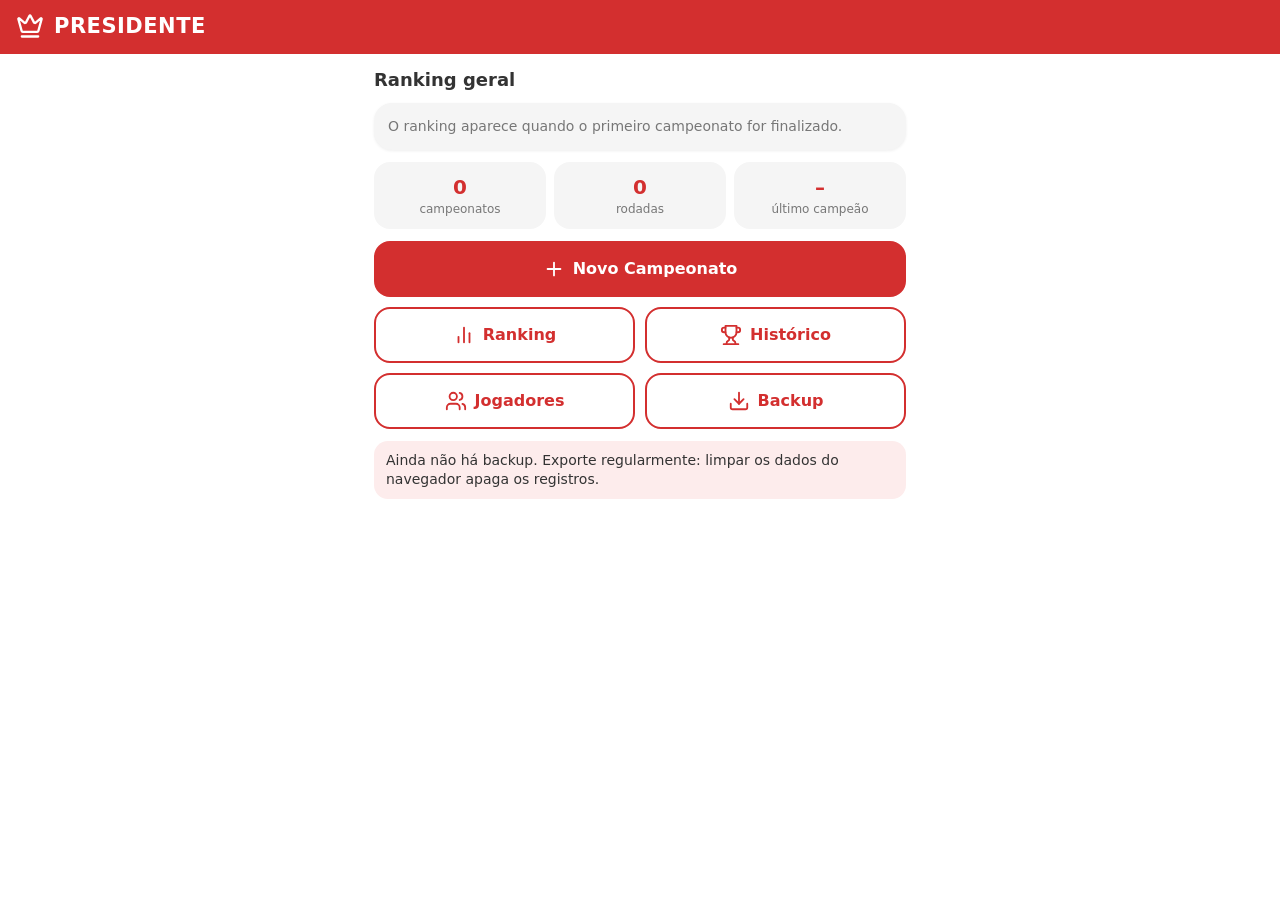
==== index.html @ b259ca31 "Rename index to index.html" ====
<!DOCTYPE html>
<html lang="pt-BR"><head><meta charset="utf-8">
<meta name="viewport" content="width=device-width,initial-scale=1,viewport-fit=cover">
<meta name="theme-color" content="#D32F2F"><meta name="color-scheme" content="light only"><title>Presidente</title>
<style>
:root{color-scheme:light only;--r:#D32F2F;--rd:#9B1C1C;--cd:#F5F5F5;--tx:#333;--mu:#777;--rl:#FDECEC}
*{box-sizing:border-box;margin:0;-webkit-tap-highlight-color:transparent}
body{font-family:Inter,system-ui,-apple-system,"Segoe UI",Roboto,sans-serif;color:var(--tx);background:#fff;font-size:16px;line-height:1.35}
.hdr{background:var(--r);color:#fff;padding:calc(12px + env(safe-area-inset-top)) 16px 14px;display:flex;align-items:center;gap:10px;position:sticky;top:0;z-index:5}
.hdr h1{font-size:21px;font-weight:800;letter-spacing:.5px;flex:1}.hdr .ic{color:#fff}
.hb{background:none;border:0;color:#fff;padding:4px;display:flex}
main{padding:14px;max-width:560px;margin:auto;padding-bottom:calc(30px + env(safe-area-inset-bottom))}
.ic{color:var(--r);flex:none}
h2{font-size:18px;font-weight:700;margin:18px 0 10px}
.card{background:var(--cd);border-radius:18px;padding:14px;margin-bottom:12px;box-shadow:0 1px 3px #0001}
.btn{display:flex;align-items:center;justify-content:center;gap:8px;width:100%;min-height:56px;padding:12px 16px;border-radius:16px;border:2px solid var(--r);background:#fff;color:var(--r);font:700 16px Inter,system-ui,sans-serif;margin-bottom:10px;transition:.15s}
.btn.p{background:var(--r);color:#fff}.btn.p .ic{color:#fff}.btn:active{background:var(--rd);border-color:var(--rd);color:#fff}.btn:active .ic{color:#fff}
.btn.s{width:auto;min-height:40px;padding:6px 12px;font-size:14px;margin:0;border-radius:12px}.btn:disabled{opacity:.4}
.g2{display:grid;grid-template-columns:1fr 1fr;gap:10px}.g2 .btn{margin:0}
.stats{display:grid;grid-template-columns:1fr 1fr 1fr;gap:8px;margin-bottom:12px}.stats div{background:var(--cd);border-radius:16px;padding:12px 6px;text-align:center;font-size:12px;color:var(--mu)}.stats b{display:block;font-size:20px;color:var(--r);word-break:break-word}
input[type=text]{width:100%;padding:14px;border-radius:14px;border:2px solid #e3e3e3;font:16px Inter,system-ui,sans-serif;margin-bottom:10px}input:focus{outline:0;border-color:var(--r)}
select{width:100%;padding:13px;border-radius:14px;border:2px solid #e3e3e3;font:16px Inter,system-ui,sans-serif;margin-bottom:10px;background:#fff}
.row{display:flex;align-items:center;gap:10px;background:#fff;border:1px solid #eee;border-radius:14px;padding:10px 12px;margin-bottom:8px;box-shadow:0 1px 2px #0001;min-height:54px}
.row.t{cursor:pointer}.row.sel{border-color:var(--r);background:var(--rl)}.row.low{background:var(--rl)}
.row .nm{flex:1;min-width:0;font-weight:600}.row small{display:block;color:var(--mu);font-weight:400;font-size:13px}
.pos{min-width:34px;height:34px;border-radius:10px;display:flex;align-items:center;justify-content:center;font-weight:800;font-size:14px;background:var(--cd)}
.p1{background:#E8B531;color:#fff}.p2{background:#A5A5A5;color:#fff}.p3{background:#C8793A;color:#fff}
.pts{background:var(--rl);color:var(--r);font-weight:700;border-radius:10px;padding:5px 10px;font-size:14px;white-space:nowrap}
.rl{color:var(--r);font-size:13px;font-weight:500}
.pl{display:flex;align-items:center;justify-content:center;gap:10px;width:100%;min-height:62px;border-radius:18px;border:2px solid #f2c4c4;background:var(--rl);color:var(--tx);font:700 19px Inter,system-ui,sans-serif;margin-bottom:10px;position:relative;transition:opacity .2s,transform .2s;max-height:90px}
.pl:active{background:var(--r);color:#fff}.pl.gone{opacity:0;transform:scale(.94)}
.pl i{position:absolute;left:14px;font-style:normal;font-size:13px;font-weight:700;color:var(--r);background:#fff;border-radius:8px;padding:2px 8px}
.in{animation:in .3s ease}@keyframes in{from{opacity:0;transform:translateY(-10px)}to{opacity:1;transform:none}}
.camp{display:flex;align-items:center;gap:12px;background:#fff;border-radius:18px;padding:14px;margin-bottom:14px;box-shadow:0 2px 8px #0002}
.camp small{color:var(--mu);display:block}.camp b{font-size:26px;color:var(--r);font-weight:800;line-height:1.1}.camp div:last-child{margin-left:auto;text-align:right;font-weight:700}
.ov{position:fixed;inset:0;background:#0006;z-index:20;display:flex;align-items:flex-end}.sh{background:#fff;border-radius:22px 22px 0 0;padding:18px 16px calc(18px + env(safe-area-inset-bottom));width:100%;max-width:560px;margin:auto;max-height:85vh;overflow:auto}
.sh h3{margin-bottom:12px}
.ck{width:26px;height:26px;border-radius:8px;border:2px solid #ccc;display:flex;align-items:center;justify-content:center;flex:none}.sel .ck{background:var(--r);border-color:var(--r)}.ck .ic{color:#fff}
.pod{display:grid;gap:8px;margin-bottom:12px}.pod .card{display:flex;align-items:center;gap:12px;margin:0}.pod .c1{background:var(--r);color:#fff}.pod .c1 .ic{color:#fff}
.chips span{display:inline-flex;align-items:center;gap:3px;font-size:12px;color:var(--mu);margin-right:8px}.chips .ic{width:14px;height:14px}
.toast{position:fixed;bottom:24px;left:50%;transform:translateX(-50%);background:#333;color:#fff;padding:12px 18px;border-radius:14px;z-index:30;max-width:90%;text-align:center}
.warn{background:var(--rl);border-radius:14px;padding:10px 12px;font-size:14px;margin-bottom:12px}.mu{color:var(--mu);font-size:14px}.man li,.man p{margin-bottom:8px}.man ol{padding-left:20px}
.pls{display:grid;grid-template-columns:repeat(4,1fr);gap:8px;margin-bottom:12px}
.pl{flex-direction:column;gap:4px;min-height:0;max-height:none;width:auto;padding:12px 2px 8px;font-size:12.5px;font-weight:700;margin:0;border-radius:14px}
.pl span{max-width:100%;overflow:hidden;text-overflow:ellipsis;white-space:nowrap}
.pl i{top:4px;left:4px;font-size:11px;padding:1px 6px}
.av{border-radius:50%;flex:none}
.rc{padding:6px 10px;min-height:44px;gap:8px;margin-bottom:6px}.rc .nm{font-size:15px;white-space:nowrap;overflow:hidden;text-overflow:ellipsis}
.rc .chips{display:flex;flex:none}.rc .chips span{font-size:11px;margin-right:4px;gap:1px}.rc .chips .ic{width:12px;height:12px}
.rc .pts{padding:3px 8px;font-size:13px}
@media(prefers-reduced-motion:reduce){*{animation:none!important;transition:none!important}}
</style></head><body><div id=app></div><input type=file id=fi accept=".json,application/json" hidden>
<script>
const KEY='presidente_v2',LB='presidente_lb';
let db=load(),S={view:'home'};
function load(){try{const d=JSON.parse(localStorage.getItem(KEY));if(d&&d.players&&d.champs)return d}catch(e){}return{players:[],champs:[]}}
function save(){try{localStorage.setItem(KEY,JSON.stringify(db))}catch(e){alert('Não foi possível salvar. Exporte um backup agora.')}}
const $=s=>document.querySelector(s),uid=()=>Math.random().toString(36).slice(2,9)+Date.now().toString(36).slice(-4);
const esc=s=>String(s??'').replace(/[&<>"]/g,c=>({'&':'&amp;','<':'&lt;','>':'&gt;','"':'&quot;'}[c]));
const P=id=>db.players.find(p=>p.id===id),C=id=>db.champs.find(c=>c.id===id),active=()=>db.champs.find(c=>c.status==='andamento');
const nm=id=>P(id)?P(id).name:'?',fd=i=>new Date(i).toLocaleDateString('pt-BR');
const I={crown:'<path d="M11.562 3.266a.5.5 0 0 1 .876 0L15.39 8.87a1 1 0 0 0 1.516.294L21.183 5.5a.5.5 0 0 1 .798.519l-2.834 10.246a1 1 0 0 1-.956.734H5.81a1 1 0 0 1-.957-.734L2.02 6.02a.5.5 0 0 1 .798-.519l4.276 3.664a1 1 0 0 0 1.516-.294z"/><path d="M5 21h14"/>',
medal:'<path d="M7.21 15 2.66 7.14a2 2 0 0 1 .13-2.2L4.4 2.8A2 2 0 0 1 6 2h12a2 2 0 0 1 1.6.8l1.6 2.14a2 2 0 0 1 .14 2.2L16.79 15"/><path d="M11 12 5.12 2.2"/><path d="m13 12 5.88-9.8"/><path d="M8 7h8"/><circle cx="12" cy="17" r="5"/>',
chair:'<path d="M19 9V6a2 2 0 0 0-2-2H7a2 2 0 0 0-2 2v3"/><path d="M3 16a2 2 0 0 0 2 2h14a2 2 0 0 0 2-2v-5a2 2 0 0 0-4 0v1.5a.5.5 0 0 1-.5.5h-9a.5.5 0 0 1-.5-.5V11a2 2 0 0 0-4 0z"/><path d="M5 18v2"/><path d="M19 18v2"/>',
down:'<path d="m7 6 5 5 5-5"/><path d="m7 13 5 5 5-5"/>',trash:'<path d="M3 6h18"/><path d="M19 6v14a2 2 0 0 1-2 2H7a2 2 0 0 1-2-2V6"/><path d="M8 6V4a2 2 0 0 1 2-2h4a2 2 0 0 1 2 2v2"/>',
undo:'<path d="M3 7v6h6"/><path d="M21 17a9 9 0 0 0-9-9 9 9 0 0 0-6 2.3L3 13"/>',
trophy:'<path d="M6 9H4.5a2.5 2.5 0 0 1 0-5H6"/><path d="M18 9h1.5a2.5 2.5 0 0 0 0-5H18"/><path d="M4 22h16"/><path d="M10 14.66V17c0 .55-.47.98-.97 1.21C7.85 18.75 7 20.24 7 22"/><path d="M14 14.66V17c0 .55.47.98.97 1.21C16.15 18.75 17 20.24 17 22"/><path d="M18 2H6v7a6 6 0 0 0 12 0V2Z"/>',
play:'<polygon points="6 3 20 12 6 21 6 3"/>',flag:'<path d="M4 15s1-1 4-1 5 2 8 2 4-1 4-1V3s-1 1-4 1-5-2-8-2-4 1-4 1z"/><path d="M4 22v-7"/>',
plus:'<path d="M5 12h14"/><path d="M12 5v14"/>',check:'<path d="M20 6 9 17l-5-5"/>',back:'<path d="m15 18-6-6 6-6"/>',users:'<path d="M16 21v-2a4 4 0 0 0-4-4H6a4 4 0 0 0-4 4v2"/><circle cx="9" cy="7" r="4"/><path d="M22 21v-2a4 4 0 0 0-3-3.87"/><path d="M16 3.13a4 4 0 0 1 0 7.75"/>',
list:'<path d="M3 12h.01M3 18h.01M3 6h.01M8 12h13M8 18h13M8 6h13"/>',chart:'<path d="M18 20V10"/><path d="M12 20V4"/><path d="M6 20v-6"/>',home:'<path d="M15 21v-8a1 1 0 0 0-1-1h-4a1 1 0 0 0-1 1v8"/><path d="M3 10a2 2 0 0 1 .71-1.53l7-6a2 2 0 0 1 2.58 0l7 6A2 2 0 0 1 21 10v9a2 2 0 0 1-2 2H5a2 2 0 0 1-2-2z"/>',
dl:'<path d="M12 15V3"/><path d="M21 15v4a2 2 0 0 1-2 2H5a2 2 0 0 1-2-2v-4"/><path d="m7 10 5 5 5-5"/>',share:'<circle cx="18" cy="5" r="3"/><circle cx="6" cy="12" r="3"/><circle cx="18" cy="19" r="3"/><path d="m8.6 13.5 6.8 4"/><path d="m15.4 6.5-6.8 4"/>',
swap:'<path d="m16 3 4 4-4 4"/><path d="M20 7H4"/><path d="m8 21-4-4 4-4"/><path d="M4 17h16"/>',edit:'<path d="M12 20h9"/><path d="M16.376 3.622a1 1 0 0 1 3.002 3.002L7.368 18.635a2 2 0 0 1-.855.506l-2.872.838a.5.5 0 0 1-.62-.62l.838-2.872a2 2 0 0 1 .506-.854z"/>',
x:'<path d="M18 6 6 18"/><path d="m6 6 12 12"/>'};
const ic=(n,s=22)=>`<svg class=ic width=${s} height=${s} viewBox="0 0 24 24" fill=none stroke=currentColor stroke-width=2 stroke-linecap=round stroke-linejoin=round>${I[n]||''}</svg>`;
const SK=['#F1C9A5','#E0A97C','#C68642','#8D5524','#FFDFC4'],HR=['#2b1b12','#5a3825','#b5651d','#111','#d4a24c','#7a1f1f'];
function avt(id,z=36){let h=0;for(const ch of id)h=(h*31+ch.charCodeAt(0))>>>0;const sk=SK[h%5],hr=HR[(h>>3)%6],st=(h>>6)%3;
 return`<svg class=av width=${z} height=${z} viewBox="0 0 40 40"><circle cx=20 cy=20 r=20 fill="#F8D7D7"/><path d="M6 40c0-9 6-13 14-13s14 4 14 13z" fill="#D32F2F"/><circle cx=20 cy=17 r=8 fill="${sk}"/>${st==0?`<path d="M12 16a8 8 0 0 1 16 0c-3-3-10-4-16 0z" fill="${hr}"/>`:st==1?`<path d="M11.5 18a8.5 8.5 0 0 1 17 0v8h-3v-8h-11v8h-3z" fill="${hr}"/>`:`<path d="M12 15a8 8 0 0 1 16 0c-2-5-14-5-16 0z" fill="${hr}"/>`}</svg>`}
const NAMES=['Sushi','Temaki','Yakisoba','Wasabi','Sashimi','Tempurá','Gyoza','Udon','Ramen','Missô','Takoyaki','Onigiri','Katsu','Hot Roll','Edamame','Mochi','Dorayaki','Teriyaki','Shoyu','Nigiri','Uramaki','Okonomiyaki'];
function sortName(){const used=db.champs.map(c=>c.name),f=NAMES.filter(n=>!used.includes('Campeonato '+n));if(f.length)return'Campeonato '+f[Math.random()*f.length|0];return'Campeonato '+NAMES[Math.random()*NAMES.length|0]+' '+(db.champs.length+1)}
function role(p,n){return p==1?['pres','Presidente','crown']:p==n?['lixao','Lixão','trash']:(p==n-1&&n>=4)?['lixinho','Lixinho','down']:p==2?['vice','Vice-presidente','medal']:p==3?['sup','Suplente','chair']:['mid',p+'ª posição','']}
const pts=(p,n)=>n-p+1,pc=p=>p<4?' p'+p:'';
function stand(c){const m={},g=id=>m[id]||(m[id]={id,pts:0,r:0,pres:0,vice:0,lixinho:0,lixao:0});
 c.rounds.forEach(r=>{const n=r.order.length;r.order.forEach((id,i)=>{const s=g(id),k=role(i+1,n)[0];s.pts+=pts(i+1,n);s.r++;if(s[k]!==undefined)s[k]++})});
 return Object.values(m).sort((a,b)=>b.pts-a.pts||b.pres-a.pres||a.lixao-b.lixao||nm(a.id).localeCompare(nm(b.id)))}
const fin=()=>db.champs.filter(c=>c.status==='finalizado');
function gRank(y){const m={};fin().filter(c=>y=='all'||new Date(c.date).getFullYear()==y).forEach(c=>stand(c).forEach(s=>{const o=m[s.id]||(m[s.id]={id:s.id,pts:0,n:0,r:0});o.pts+=s.pts;o.n++;o.r+=s.r}));return Object.values(m).sort((a,b)=>b.pts-a.pts||b.n-a.n)}
function toast(t){const e=document.createElement('div');e.className='toast';e.textContent=t;document.body.appendChild(e);setTimeout(()=>e.remove(),2600)}
function go(v,x){S=Object.assign({view:v},x||{});render();scrollTo(0,0)}
const chips=s=>`<div class=chips>${[['pres','crown'],['vice','medal'],['lixinho','down'],['lixao','trash']].map(([k,i])=>`<span>${ic(i,14)}${s[k]}×</span>`).join('')}</div>`;
function lrow(s,i,extra){return`<div class="row ${i==0?'sel':''}"><span class="pos${pc(i+1)}">${i+1}º</span><div class=nm>${esc(nm(s.id))}<small>${extra}</small></div><span class=pts>${s.pts} pts</span></div>`}
function inp(ph){return`<input type=text id=np placeholder="${ph}" maxlength=30 autocomplete=off><button class="btn p" data-a=addp>${ic('plus')} Adicionar jogador</button>`}

function render(){
 const v=S.view;let t='PRESIDENTE',h='',m='';
 if(v=='home'){const a=active(),L=gRank('all'),lc=fin().sort((a,b)=>(b.finishedAt||'').localeCompare(a.finishedAt||''))[0],tr=db.champs.reduce((s,c)=>s+c.rounds.length,0),lb=localStorage.getItem(LB);
  h=`<h2 style="margin-top:0">Ranking geral</h2>${L.length?L.slice(0,5).map((s,i)=>`<div class="row ${i==0?'sel':''}"><span class="pos${pc(i+1)}">${i+1}º</span><div class=nm>${esc(nm(s.id))}<small>${s.n} campeonato${s.n>1?'s':''}</small></div><span class=pts>${s.pts} pts</span></div>`).join(''):'<div class="card mu">O ranking aparece quando o primeiro campeonato for finalizado.</div>'}
  <div class=stats style="margin-top:12px"><div><b>${fin().length}</b>campeonatos</div><div><b>${tr}</b>rodadas</div><div><b>${lc?esc(nm(stand(lc)[0].id)):'–'}</b>último campeão</div></div>
  ${a?`<button class="btn p" data-a=cont>${ic('play')} Continuar Campeonato</button>`:''}<button class="btn ${a?'':'p'}" data-a=newc>${ic('plus')} Novo Campeonato</button>
  <div class=g2><button class=btn data-a=rank>${ic('chart')} Ranking</button><button class=btn data-a=hist>${ic('trophy')} Histórico</button><button class=btn data-a=pl>${ic('users')} Jogadores</button><button class=btn data-a=bkp>${ic('dl')} Backup</button></div>
  ${lb?'':'<div class=warn style="margin-top:12px">Ainda não há backup. Exporte regularmente: limpar os dados do navegador apaga os registros.</div>'}`}
 else if(v=='newc'){t='Novo campeonato';const ps=db.players.filter(p=>p.active!==false);
  h=`<h2 style="margin-top:0">Quem vai jogar hoje?</h2>${inp('Nome do novo jogador')}<div class=g2 style="margin-bottom:12px"><button class="btn s" data-a=selall>Selecionar todos</button><button class="btn s" data-a=selnone>Limpar seleção</button></div>
  ${ps.map(p=>`<div class="row t ${S.sel.includes(p.id)?'sel':''}" data-a=tsel data-id="${p.id}"><span class=ck>${S.sel.includes(p.id)?ic('check',16):''}</span><div class=nm>${esc(p.name)}</div></div>`).join('')}
  <button class="btn p" style="margin-top:12px" data-a=start>${ic('play')} Iniciar Campeonato (${S.sel.length})</button>`}
 else if(v=='round'){const c=C(S.cid),cu=c.cur,n=cu.base.length,av=cu.base.filter(i=>!cu.order.includes(i)),lr=c.rounds[c.rounds.length-1],pp={};(lr?lr.order:[]).forEach((id,i)=>pp[id]=i+1);const done=!av.length&&n>=2;
  const ub=`<button class=btn data-a=undo ${cu.undo.length?'':'disabled'}>${ic('undo')} Desfazer último</button>`;
  h=`<div class=camp>${ic('trophy',40)}<div><small>Campeonato</small><b>${esc(c.name.replace('Campeonato ',''))}</b></div><div><small>${fd(c.date)}</small>Rodada ${c.rounds.length+1}</div></div>
  ${av.length?`<p style="font-weight:600;margin-bottom:10px;font-size:15px">Toque no jogador conforme a ordem que terminar</p><div class=pls>${av.map(id=>`<button class=pl data-a=pick data-id="${id}">${pp[id]?`<i>${pp[id]}º</i>`:''}${avt(id,40)}<span>${esc(nm(id))}</span></button>`).join('')}</div>`:`<p class=mu style="margin-bottom:8px">${n<2?'Selecione ao menos 2 jogadores.':'Todos classificados.'}</p>`}
  <h2 style="margin-top:6px">Classificação da rodada <span class=mu style="font-weight:400;float:right;margin-top:3px">${cu.order.length} de ${n}</span></h2>
  ${cu.order.length?cu.order.map((id,i)=>{const r=role(i+1,n);return`<div class="row rc ${r[0]=='lixao'||r[0]=='lixinho'?'low':''} ${S.newId==id?'in':''}"><span class="pos${pc(i+1)}">${i+1}º</span>${r[2]?ic(r[2],20):'<span style="width:20px;flex:none"></span>'}${avt(id,30)}<div class=nm>${esc(nm(id))}</div><span class=rl style="white-space:nowrap;font-size:12px">${r[1]}</span><span class=pts>${pts(i+1,n)} pts</span></div>`}).join(''):'<div class="card mu">Ainda ninguém classificado.</div>'}
  <div style="margin-top:14px">${cu.order.length||cu.undo.length?(done?`<div class=g2>${ub}<button class="btn p" data-a=nextr>${ic('play')} Nova Rodada</button></div><button class=btn style="margin-top:10px" data-a=final>${ic('flag')} Finalizar Campeonato</button>`:ub):''}
  ${!cu.order.length?`<button class=btn data-a=part>${ic('users')} Quem joga nesta rodada</button>${c.rounds.length?`<button class=btn data-a=editprev>${ic('edit')} Editar rodada anterior</button>`:''}`:''}</div>`}
 else if(v=='final'){const c=C(S.cid),st=stand(c);t='Resultado';
  h=`<div class=card style="text-align:center"><b style="font-size:20px">${esc(c.name)}</b><br><span class=mu>${fd(c.date)} · ${c.rounds.length} rodadas</span></div>
  <div class=pod>${st.slice(0,3).map((s,i)=>`<div class="card ${i==0?'c1':''}">${ic(['trophy','medal','medal'][i],30)}<div style="flex:1"><small>${['Campeão','2º lugar','3º lugar'][i]}</small><br><b style="font-size:19px">${esc(nm(s.id))}</b></div><b style="font-size:20px">${s.pts} pts</b></div>`).join('')}</div>
  <h2>Pontuação e cargos</h2>${st.map((s,i)=>`<div class="row rc ${i==0?'sel':''}"><span class="pos${pc(i+1)}">${i+1}º</span>${avt(s.id,26)}<div class=nm>${esc(nm(s.id))}</div>${chips(s)}<span class=pts>${s.pts}</span></div>`).join('')}
  <p class=mu style="font-size:12px;display:flex;gap:10px;flex-wrap:wrap;align-items:center;margin-bottom:14px">${ic('crown',13)} Presidente ${ic('medal',13)} Vice ${ic('down',13)} Lixinho ${ic('trash',13)} Lixão</p>
  <button class="btn p" data-a=share>${ic('share')} Compartilhar no WhatsApp</button><button class=btn data-a=hist>${ic('list')} Ver Histórico</button><button class=btn data-a=newc>${ic('plus')} Novo Campeonato</button><button class=btn data-a=exp>${ic('dl')} Exportar Backup</button>`} else if(v=='hist'){t='Histórico';const f=fin().reverse();
  h=f.length?f.map(c=>`<button class=btn data-a=openc data-id="${c.id}" style="justify-content:space-between;text-align:left"><span>${esc(c.name)}<br><small style="font-weight:400;color:var(--mu)">${fd(c.date)} · ${c.rounds.length} rodadas</small></span><span>${esc(nm(stand(c)[0].id))}</span></button>`).join(''):'<div class="card mu">Nenhum campeonato finalizado.</div>'}
 else if(v=='rank'){t='Ranking geral';const ys=[...new Set(fin().map(c=>new Date(c.date).getFullYear()))].sort().reverse(),L=gRank(S.year);
  h=`<select data-a=year><option value=all>Todos os anos</option>${ys.map(y=>`<option ${S.year==y?'selected':''}>${y}</option>`).join('')}</select>${L.length?L.map((s,i)=>`<div class="row ${i==0?'sel':''}"><span class="pos${pc(i+1)}">${i+1}º</span><div class=nm>${esc(nm(s.id))}<small>${s.n} campeonatos · ${s.r} rodadas</small></div><span class=pts>${s.pts} pts</span></div>`).join(''):'<div class="card mu">Sem campeonatos finalizados neste período.</div>'}`}
 else if(v=='pl'){t='Jogadores';
  h=inp('Nome do jogador')+(db.players.length?'':'<p class=mu>Cadastre os jogadores uma única vez.</p>')+db.players.map(p=>`<div class=row style="${p.active===false?'opacity:.55':''}"><div class=nm>${esc(p.name)}<small>${p.active===false?'Inativo':'Ativo'}</small></div><button class="btn s" data-a=pinfo data-id="${p.id}">Detalhes</button></div>`).join('')}
 else if(v=='pinfo'){const p=P(S.pid);t=esc(p.name);const z={pres:0,vice:0,lixinho:0,lixao:0,pts:0,r:0,t:0},ls=[];
  fin().forEach(c=>{const st=stand(c),i=st.findIndex(s=>s.id==p.id);if(i<0)return;const s=st[i];['pres','vice','lixinho','lixao','pts','r'].forEach(k=>z[k]+=s[k]);if(i==0)z.t++;ls.push(`<div class=row><div class=nm>${esc(c.name)}<small>${fd(c.date)}</small></div><span class="pos${pc(i+1)}">${i+1}º</span><span class=pts>${s.pts}</span></div>`)});
  h=`<div class=stats><div><b>${ls.length}</b>campeonatos</div><div><b>${z.t}</b>títulos</div><div><b>${z.pts}</b>pontos</div></div><div class=card>${chips(z)}<span class=mu>${z.r} rodadas disputadas</span></div>
  <button class=btn data-a=ren data-id="${p.id}">${ic('edit')} Corrigir nome</button><button class=btn data-a=tact data-id="${p.id}">${p.active===false?'Reativar jogador':'Desativar jogador'}</button>
  ${used(p.id)?'':`<button class=btn data-a=delp data-id="${p.id}">${ic('trash')} Excluir jogador</button>`}<h2>Participações</h2>${ls.join('')||'<p class=mu>Sem campeonatos finalizados.</p>'}`}
 else if(v=='bkp'){t='Backup';h=`<div class=warn>Os dados ficam só neste navegador. Para trocar de celular: exporte, envie o <b>index.html</b> e o <b>.json</b>, e importe no outro aparelho. Limpar os dados do navegador apaga tudo.</div><button class="btn p" data-a=exp>${ic('dl')} Exportar backup (.json)</button><button class=btn data-a=imp>${ic('dl')} Importar backup</button><p class=mu>Último backup: ${localStorage.getItem(LB)?fd(localStorage.getItem(LB)):'nunca'}</p>`}
 if(S.part){m=`<div class=ov><div class=sh><h3>Quem joga nesta rodada?</h3>${db.players.filter(p=>p.active!==false||S.part.includes(p.id)).map(p=>`<div class="row t ${S.part.includes(p.id)?'sel':''}" data-a=tpart data-id="${p.id}"><span class=ck>${S.part.includes(p.id)?ic('check',16):''}</span><div class=nm>${esc(p.name)}</div></div>`).join('')}<button class="btn p" data-a=okpart>Aplicar</button><button class=btn data-a=cancel>Cancelar</button></div></div>`}
 $('#app').innerHTML=`<div class=hdr>${v!='home'?`<button class=hb data-a=back>${ic('back',26)}</button>`:ic('crown',28)}<h1>${t}</h1>${v!='home'?`<button class=hb data-a=home>${ic('home')}</button>`:''}</div><main>${h}</main>${m}`;S.newId=null}
function used(id){return db.champs.some(c=>c.rounds.some(r=>r.order.includes(id))||(c.cur&&c.cur.base.includes(id)))}
const cur=()=>C(S.cid).cur;
function snap(){const u=cur().undo;u.push([...cur().order]);if(u.length>60)u.shift()}
function addPlayer(){const n=($('#np').value||'').trim();if(!n)return toast('Digite o nome.');if(db.players.some(p=>p.name.toLowerCase()==n.toLowerCase()))return toast('Esse jogador já existe.');
 const p={id:uid(),name:n,active:true};db.players.push(p);save();if(S.sel)S.sel.push(p.id);render();toast('Jogador adicionado.')}
const A={
 back:()=>go(S.view=='pinfo'?'pl':'home'),home:()=>go('home'),addp:addPlayer,
 newc:()=>active()?toast('Há um campeonato em andamento. Continue ou finalize.'):go('newc',{sel:db.players.filter(p=>p.active!==false).map(p=>p.id)}),
 cont:()=>go('round',{cid:active().id}),rank:()=>go('rank',{year:'all'}),hist:()=>go('hist'),pl:()=>go('pl'),bkp:()=>go('bkp'),imp:()=>$('#fi').click(),exp:()=>exportData(),
 selall:()=>{S.sel=db.players.filter(p=>p.active!==false).map(p=>p.id);render()},selnone:()=>{S.sel=[];render()},
 tsel:e=>{const i=S.sel.indexOf(e.dataset.id);i<0?S.sel.push(e.dataset.id):S.sel.splice(i,1);render()},
 start:()=>{if(S.sel.length<2)return toast('Selecione ao menos 2 jogadores.');const base=db.players.filter(p=>S.sel.includes(p.id)).map(p=>p.id),
  c={id:uid(),name:sortName(),date:new Date().toISOString(),status:'andamento',rounds:[],cur:{base,order:[],undo:[]}};db.champs.push(c);save();go('round',{cid:c.id})},
 pick:e=>{if(e.classList.contains('gone'))return;e.classList.add('gone');const id=e.dataset.id;setTimeout(()=>{snap();cur().order.push(id);S.newId=id;save();render()},200)},
 cancel:()=>{S.menu=null;S.swap=null;S.part=null;render()},
 undo:()=>{const u=cur().undo;if(u.length){cur().order=u.pop();save();render()}},
 nextr:()=>{const c=C(S.cid);c.rounds.push({order:[...c.cur.order]});c.cur={base:[...c.cur.order],order:[],undo:[]};save();render();scrollTo(0,0);toast('Rodada salva.')},
 final:()=>{if(!confirm('Finalizar o campeonato e somar todos os pontos?'))return;const c=C(S.cid);c.rounds.push({order:[...c.cur.order]});delete c.cur;c.status='finalizado';c.finishedAt=new Date().toISOString();save();go('final',{cid:c.id})},
 part:()=>{S.part=[...cur().base];render()},tpart:e=>{const i=S.part.indexOf(e.dataset.id);i<0?S.part.push(e.dataset.id):S.part.splice(i,1);render()},
 okpart:()=>{if(S.part.length<2)return toast('Selecione ao menos 2 jogadores.');const cu=cur(),k=cu.base.filter(i=>S.part.includes(i));db.players.forEach(p=>{if(S.part.includes(p.id)&&!k.includes(p.id))k.push(p.id)});cu.base=k;S.part=null;save();render()},
 editprev:()=>{if(!confirm('Reabrir a rodada anterior para corrigir? Os pontos serão recalculados.'))return;const c=C(S.cid),r=c.rounds.pop();c.cur={base:[...r.order],order:[...r.order],undo:r.order.map((_,i)=>r.order.slice(0,i))};save();render();scrollTo(0,0)},
 openc:e=>go('final',{cid:e.dataset.id}),share:()=>shareImg(C(S.cid)),
 pinfo:e=>go('pinfo',{pid:e.dataset.id}),
 ren:e=>{const p=P(e.dataset.id),n=(prompt('Novo nome:',p.name)||'').trim();if(!n)return;if(db.players.some(x=>x.id!=p.id&&x.name.toLowerCase()==n.toLowerCase()))return toast('Esse nome já existe.');p.name=n;save();render()},
 tact:e=>{const p=P(e.dataset.id);p.active=p.active===false;save();render()},
 delp:e=>{if(used(e.dataset.id))return;if(!confirm('Excluir este jogador?'))return;db.players=db.players.filter(p=>p.id!=e.dataset.id);save();go('pl')}
};
document.addEventListener('click',e=>{const el=e.target.closest('[data-a]');if(el&&el.tagName!='SELECT'&&A[el.dataset.a])A[el.dataset.a](el)});
document.addEventListener('change',e=>{if(e.target.dataset.a=='year'){S.year=e.target.value;render()}
 if(e.target.id=='fi'){const f=e.target.files[0];if(f)importFile(f);e.target.value=''}});
document.addEventListener('keydown',e=>{if(e.key=='Enter'&&e.target.id=='np')addPlayer()});
function dl(b,n){const a=document.createElement('a');a.href=URL.createObjectURL(b);a.download=n;document.body.appendChild(a);a.click();a.remove();setTimeout(()=>URL.revokeObjectURL(a.href),4000)}
function exportData(){const now=new Date().toISOString();dl(new Blob([JSON.stringify({app:'presidente-placar',version:2,exportedAt:now,data:db},null,1)],{type:'application/json'}),'presidente-backup-'+now.slice(0,10)+'.json');localStorage.setItem(LB,now);toast('Backup baixado. Envie o arquivo .json.')}
function validate(d){if(!d||d.app!=='presidente-placar'||!d.data)throw'Este arquivo não é um backup do Presidente.';const x=d.data;if(d.version!=2||!Array.isArray(x.players)||!Array.isArray(x.champs))throw'Backup de versão incompatível ou estrutura inválida.';
 const ids=new Set(x.players.map(p=>{if(!p.id||!p.name)throw'Jogador inválido no arquivo.';return p.id})),ok=a=>Array.isArray(a)&&a.every(i=>ids.has(i));
 x.champs.forEach(c=>{if(!c.id||!c.name||!c.date||!Array.isArray(c.rounds))throw'Campeonato inválido: '+(c.name||'?');if(c.rounds.some(r=>!ok(r.order)))throw'Rodada com jogador inexistente em '+c.name;if(c.status=='andamento'&&(!c.cur||!ok(c.cur.base)||!ok(c.cur.order)||!Array.isArray(c.cur.undo)))throw'Rodada em andamento inválida em '+c.name});return x}
function importFile(f){const r=new FileReader();r.onload=()=>{try{const x=validate(JSON.parse(r.result));if(!confirm(`Importar ${x.players.length} jogadores e ${x.champs.length} campeonatos?\n\nISTO SUBSTITUI os dados deste aparelho.`))return;db={players:x.players,champs:x.champs};save();toast('Dados importados.');go('home')}catch(e){alert('Erro na importação: '+(typeof e=='string'?e:'o arquivo não é um JSON válido.'))}};r.readAsText(f)}
function shareImg(c){const st=stand(c),mx=Math.max(...st.map(s=>s.pres)),cv=document.createElement('canvas'),H=Math.max(1200,420+st.length*100+120),f='Inter,system-ui,sans-serif';cv.width=1080;cv.height=H;const g=cv.getContext('2d');
 const crown=(x,y,z)=>{g.save();g.translate(x,y);g.scale(z/24,z/24);g.strokeStyle='#D32F2F';g.lineWidth=2;g.lineCap='round';g.lineJoin='round';g.stroke(new Path2D('M11.562 3.266a.5.5 0 0 1 .876 0L15.39 8.87a1 1 0 0 0 1.516.294L21.183 5.5a.5.5 0 0 1 .798.519l-2.834 10.246a1 1 0 0 1-.956.734H5.81a1 1 0 0 1-.957-.734L2.02 6.02a.5.5 0 0 1 .798-.519l4.276 3.664a1 1 0 0 0 1.516-.294z'));g.stroke(new Path2D('M5 21h14'));g.restore()};
 g.fillStyle='#fff';g.fillRect(0,0,1080,H);g.fillStyle='#D32F2F';g.fillRect(0,0,1080,210);g.fillStyle='#fff';g.textAlign='center';g.font='bold 38px '+f;g.fillText('PRESIDENTE',540,75);g.font='bold 70px '+f;g.fillText(c.name,540,160);
 g.fillStyle='#777';g.font='32px '+f;g.fillText(fd(c.date)+' · '+c.rounds.length+' rodadas',540,270);
 st.forEach((s,i)=>{const y=310+i*100;g.fillStyle=i==0?'#FDECEC':i%2?'#fff':'#F5F5F5';g.fillRect(50,y,980,88);g.textAlign='left';g.fillStyle=i==0?'#D32F2F':'#333';g.font='bold 44px '+f;g.fillText((i+1)+'º',80,y+60);g.fillText(nm(s.id),190,y+60);
  if(mx>0&&s.pres==mx)crown(190+g.measureText(nm(s.id)).width+18,y+22,44);g.textAlign='right';g.fillText(s.pts+' pts',1000,y+60)});
 const y=310+st.length*100+40,big=st.filter(s=>s.pres==mx&&mx>0).map(s=>nm(s.id)).join(', ');
 if(big){crown(60,y-30,44);g.textAlign='left';g.fillStyle='#333';g.font='30px '+f;g.fillText('Maior presidente: '+big+' ('+mx+'×)',120,y+4)}
 const txt=c.name+' – campeão: '+nm(st[0].id)+' ('+st[0].pts+' pts)';
 cv.toBlob(async b=>{const file=new File([b],'presidente-pontuacao.png',{type:'image/png'});
  if(navigator.canShare&&navigator.canShare({files:[file]})){try{await navigator.share({files:[file],text:txt})}catch(e){}}
  else{dl(b,file.name);toast('Imagem baixada. Abrindo o WhatsApp…');setTimeout(()=>window.open('https://wa.me/?text='+encodeURIComponent(txt),'_blank'),900)}},'image/png')}
render();
</script></body></html>
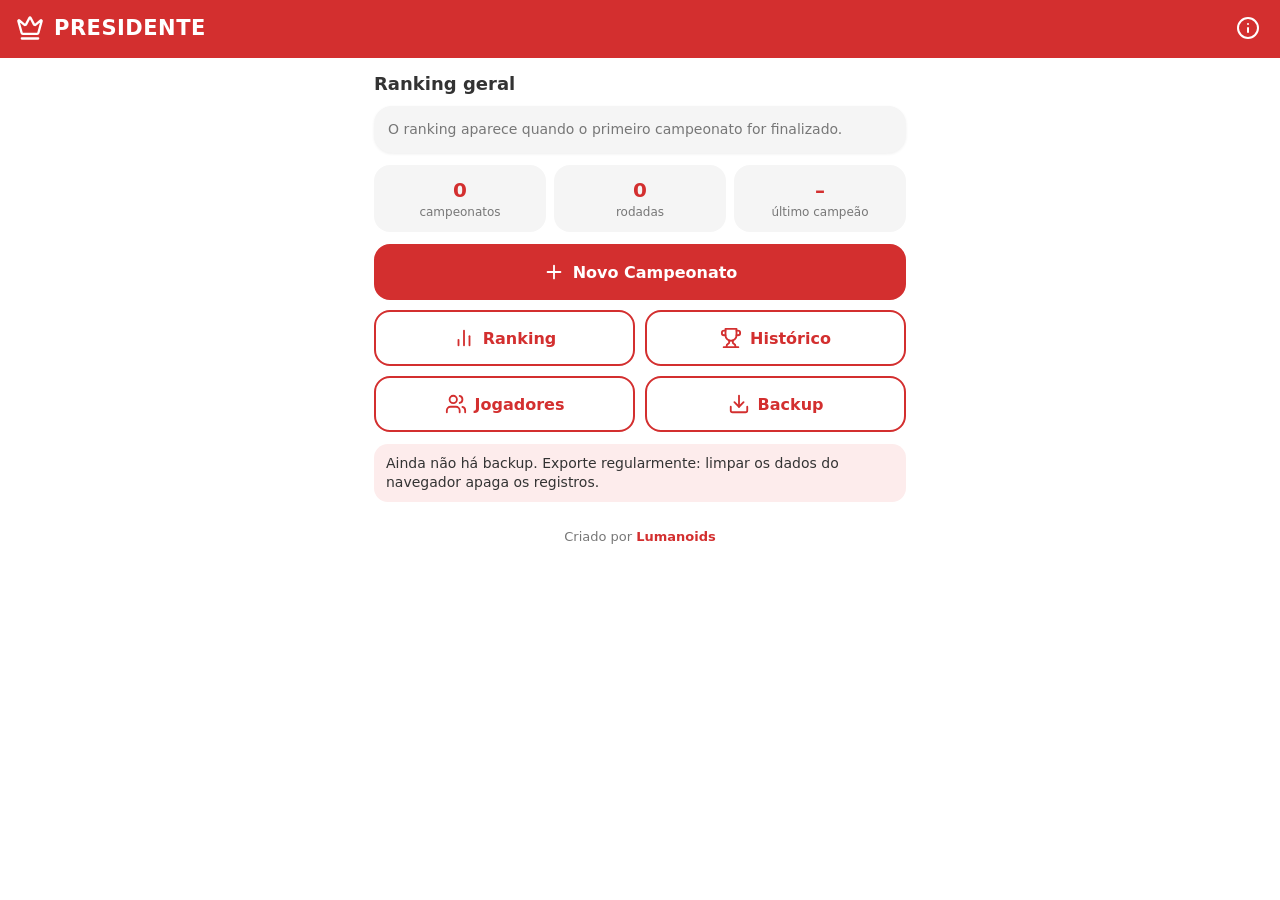
==== commit 4050b035: "Rename index (3).html to index.html" ====
--- a/index.html
+++ b/index.html
@@ -48,6 +48,7 @@
 .rc{padding:6px 10px;min-height:44px;gap:8px;margin-bottom:6px}.rc .nm{font-size:15px;white-space:nowrap;overflow:hidden;text-overflow:ellipsis}
 .rc .chips{display:flex;flex:none}.rc .chips span{font-size:11px;margin-right:4px;gap:1px}.rc .chips .ic{width:12px;height:12px}
 .rc .pts{padding:3px 8px;font-size:13px}
+.foot{text-align:center;color:var(--mu);font-size:13px;margin-top:26px}.foot b{color:var(--r)}a.btn{text-decoration:none}.pr{background:var(--rl);border-radius:16px;padding:14px;margin:12px 0;text-align:center}.pr b{font-size:26px;color:var(--r);display:block}
 @media(prefers-reduced-motion:reduce){*{animation:none!important;transition:none!important}}
 </style></head><body><div id=app></div><input type=file id=fi accept=".json,application/json" hidden>
 <script>
@@ -70,7 +71,7 @@
 list:'<path d="M3 12h.01M3 18h.01M3 6h.01M8 12h13M8 18h13M8 6h13"/>',chart:'<path d="M18 20V10"/><path d="M12 20V4"/><path d="M6 20v-6"/>',home:'<path d="M15 21v-8a1 1 0 0 0-1-1h-4a1 1 0 0 0-1 1v8"/><path d="M3 10a2 2 0 0 1 .71-1.53l7-6a2 2 0 0 1 2.58 0l7 6A2 2 0 0 1 21 10v9a2 2 0 0 1-2 2H5a2 2 0 0 1-2-2z"/>',
 dl:'<path d="M12 15V3"/><path d="M21 15v4a2 2 0 0 1-2 2H5a2 2 0 0 1-2-2v-4"/><path d="m7 10 5 5 5-5"/>',share:'<circle cx="18" cy="5" r="3"/><circle cx="6" cy="12" r="3"/><circle cx="18" cy="19" r="3"/><path d="m8.6 13.5 6.8 4"/><path d="m15.4 6.5-6.8 4"/>',
 swap:'<path d="m16 3 4 4-4 4"/><path d="M20 7H4"/><path d="m8 21-4-4 4-4"/><path d="M4 17h16"/>',edit:'<path d="M12 20h9"/><path d="M16.376 3.622a1 1 0 0 1 3.002 3.002L7.368 18.635a2 2 0 0 1-.855.506l-2.872.838a.5.5 0 0 1-.62-.62l.838-2.872a2 2 0 0 1 .506-.854z"/>',
-x:'<path d="M18 6 6 18"/><path d="m6 6 12 12"/>'};
+info:'<circle cx="12" cy="12" r="10"/><path d="M12 16v-4"/><path d="M12 8h.01"/>',x:'<path d="M18 6 6 18"/><path d="m6 6 12 12"/>'};
 const ic=(n,s=22)=>`<svg class=ic width=${s} height=${s} viewBox="0 0 24 24" fill=none stroke=currentColor stroke-width=2 stroke-linecap=round stroke-linejoin=round>${I[n]||''}</svg>`;
 const SK=['#F1C9A5','#E0A97C','#C68642','#8D5524','#FFDFC4'],HR=['#2b1b12','#5a3825','#b5651d','#111','#d4a24c','#7a1f1f'];
 function avt(id,z=36){let h=0;for(const ch of id)h=(h*31+ch.charCodeAt(0))>>>0;const sk=SK[h%5],hr=HR[(h>>3)%6],st=(h>>6)%3;
@@ -128,13 +129,15 @@
   ${used(p.id)?'':`<button class=btn data-a=delp data-id="${p.id}">${ic('trash')} Excluir jogador</button>`}<h2>Participações</h2>${ls.join('')||'<p class=mu>Sem campeonatos finalizados.</p>'}`}
  else if(v=='bkp'){t='Backup';h=`<div class=warn>Os dados ficam só neste navegador. Para trocar de celular: exporte, envie o <b>index.html</b> e o <b>.json</b>, e importe no outro aparelho. Limpar os dados do navegador apaga tudo.</div><button class="btn p" data-a=exp>${ic('dl')} Exportar backup (.json)</button><button class=btn data-a=imp>${ic('dl')} Importar backup</button><p class=mu>Último backup: ${localStorage.getItem(LB)?fd(localStorage.getItem(LB)):'nunca'}</p>`}
  if(S.part){m=`<div class=ov><div class=sh><h3>Quem joga nesta rodada?</h3>${db.players.filter(p=>p.active!==false||S.part.includes(p.id)).map(p=>`<div class="row t ${S.part.includes(p.id)?'sel':''}" data-a=tpart data-id="${p.id}"><span class=ck>${S.part.includes(p.id)?ic('check',16):''}</span><div class=nm>${esc(p.name)}</div></div>`).join('')}<button class="btn p" data-a=okpart>Aplicar</button><button class=btn data-a=cancel>Cancelar</button></div></div>`}
- $('#app').innerHTML=`<div class=hdr>${v!='home'?`<button class=hb data-a=back>${ic('back',26)}</button>`:ic('crown',28)}<h1>${t}</h1>${v!='home'?`<button class=hb data-a=home>${ic('home')}</button>`:''}</div><main>${h}</main>${m}`;S.newId=null}
+ if(S.info)m=`<div class=ov><div class=sh><h3>Sobre o aplicativo</h3><p style="margin-bottom:10px">Este aplicativo foi criado pela <b>Lumanoids</b>: sistemas, dashboards e automações sob medida.</p><p>Acesse o site da Lumanoids para conhecer mais.</p><div class=pr>Sabe quanto custaria criar um aplicativo como este?<b>Apenas R$ 200</b></div><a class="btn p" href="https://applumanoids.github.io/sitelumanoids.com/" target=_blank rel=noopener>Conhecer o site da Lumanoids</a><button class=btn data-a=closeinfo>Fechar</button><p class=foot style="margin-top:6px">Criado por <b>Lumanoids</b></p></div></div>`;
+ $('#app').innerHTML=`<div class=hdr>${v!='home'?`<button class=hb data-a=back>${ic('back',26)}</button>`:ic('crown',28)}<h1>${t}</h1>${v!='home'?`<button class=hb data-a=home>${ic('home')}</button>`:''}<button class=hb data-a=info>${ic('info',24)}</button></div><main>${h}<p class=foot>Criado por <b>Lumanoids</b></p></main>${m}`;S.newId=null}
 function used(id){return db.champs.some(c=>c.rounds.some(r=>r.order.includes(id))||(c.cur&&c.cur.base.includes(id)))}
 const cur=()=>C(S.cid).cur;
 function snap(){const u=cur().undo;u.push([...cur().order]);if(u.length>60)u.shift()}
 function addPlayer(){const n=($('#np').value||'').trim();if(!n)return toast('Digite o nome.');if(db.players.some(p=>p.name.toLowerCase()==n.toLowerCase()))return toast('Esse jogador já existe.');
  const p={id:uid(),name:n,active:true};db.players.push(p);save();if(S.sel)S.sel.push(p.id);render();toast('Jogador adicionado.')}
 const A={
+ info:()=>{S.info=true;render()},closeinfo:()=>{S.info=false;render()},
  back:()=>go(S.view=='pinfo'?'pl':'home'),home:()=>go('home'),addp:addPlayer,
  newc:()=>active()?toast('Há um campeonato em andamento. Continue ou finalize.'):go('newc',{sel:db.players.filter(p=>p.active!==false).map(p=>p.id)}),
  cont:()=>go('round',{cid:active().id}),rank:()=>go('rank',{year:'all'}),hist:()=>go('hist'),pl:()=>go('pl'),bkp:()=>go('bkp'),imp:()=>$('#fi').click(),exp:()=>exportData(),
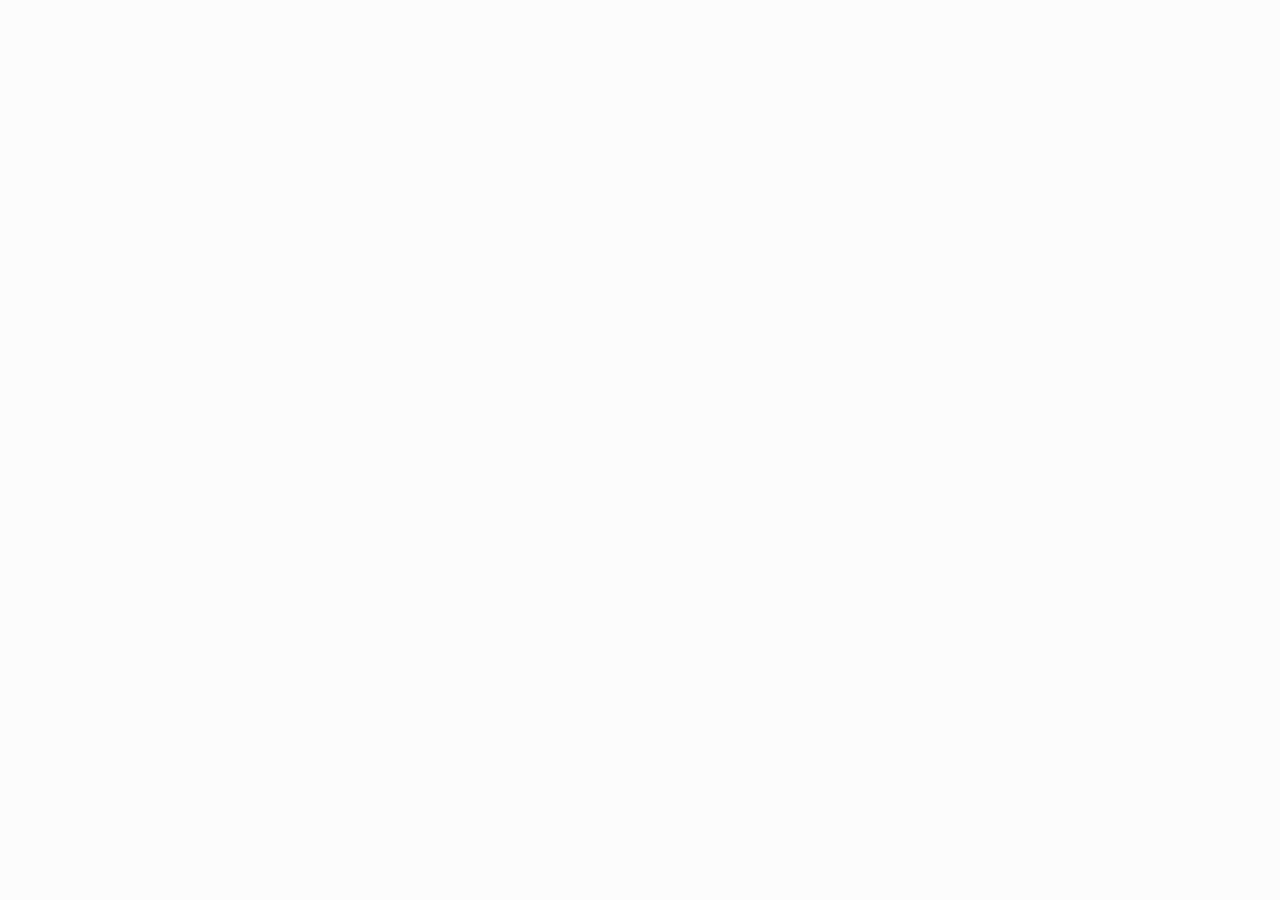
==== commit d978c2f8: "Add files via upload" ====
--- a/index.html
+++ b/index.html
@@ -1,185 +1,13 @@
 <!DOCTYPE html>
 <html lang="pt-BR"><head><meta charset="utf-8">
 <meta name="viewport" content="width=device-width,initial-scale=1,viewport-fit=cover">
-<meta name="theme-color" content="#D32F2F"><meta name="color-scheme" content="light only"><title>Presidente</title>
-<style>
-:root{color-scheme:light only;--r:#D32F2F;--rd:#9B1C1C;--cd:#F5F5F5;--tx:#333;--mu:#777;--rl:#FDECEC}
-*{box-sizing:border-box;margin:0;-webkit-tap-highlight-color:transparent}
-body{font-family:Inter,system-ui,-apple-system,"Segoe UI",Roboto,sans-serif;color:var(--tx);background:#fff;font-size:16px;line-height:1.35}
-.hdr{background:var(--r);color:#fff;padding:calc(12px + env(safe-area-inset-top)) 16px 14px;display:flex;align-items:center;gap:10px;position:sticky;top:0;z-index:5}
-.hdr h1{font-size:21px;font-weight:800;letter-spacing:.5px;flex:1}.hdr .ic{color:#fff}
-.hb{background:none;border:0;color:#fff;padding:4px;display:flex}
-main{padding:14px;max-width:560px;margin:auto;padding-bottom:calc(30px + env(safe-area-inset-bottom))}
-.ic{color:var(--r);flex:none}
-h2{font-size:18px;font-weight:700;margin:18px 0 10px}
-.card{background:var(--cd);border-radius:18px;padding:14px;margin-bottom:12px;box-shadow:0 1px 3px #0001}
-.btn{display:flex;align-items:center;justify-content:center;gap:8px;width:100%;min-height:56px;padding:12px 16px;border-radius:16px;border:2px solid var(--r);background:#fff;color:var(--r);font:700 16px Inter,system-ui,sans-serif;margin-bottom:10px;transition:.15s}
-.btn.p{background:var(--r);color:#fff}.btn.p .ic{color:#fff}.btn:active{background:var(--rd);border-color:var(--rd);color:#fff}.btn:active .ic{color:#fff}
-.btn.s{width:auto;min-height:40px;padding:6px 12px;font-size:14px;margin:0;border-radius:12px}.btn:disabled{opacity:.4}
-.g2{display:grid;grid-template-columns:1fr 1fr;gap:10px}.g2 .btn{margin:0}
-.stats{display:grid;grid-template-columns:1fr 1fr 1fr;gap:8px;margin-bottom:12px}.stats div{background:var(--cd);border-radius:16px;padding:12px 6px;text-align:center;font-size:12px;color:var(--mu)}.stats b{display:block;font-size:20px;color:var(--r);word-break:break-word}
-input[type=text]{width:100%;padding:14px;border-radius:14px;border:2px solid #e3e3e3;font:16px Inter,system-ui,sans-serif;margin-bottom:10px}input:focus{outline:0;border-color:var(--r)}
-select{width:100%;padding:13px;border-radius:14px;border:2px solid #e3e3e3;font:16px Inter,system-ui,sans-serif;margin-bottom:10px;background:#fff}
-.row{display:flex;align-items:center;gap:10px;background:#fff;border:1px solid #eee;border-radius:14px;padding:10px 12px;margin-bottom:8px;box-shadow:0 1px 2px #0001;min-height:54px}
-.row.t{cursor:pointer}.row.sel{border-color:var(--r);background:var(--rl)}.row.low{background:var(--rl)}
-.row .nm{flex:1;min-width:0;font-weight:600}.row small{display:block;color:var(--mu);font-weight:400;font-size:13px}
-.pos{min-width:34px;height:34px;border-radius:10px;display:flex;align-items:center;justify-content:center;font-weight:800;font-size:14px;background:var(--cd)}
-.p1{background:#E8B531;color:#fff}.p2{background:#A5A5A5;color:#fff}.p3{background:#C8793A;color:#fff}
-.pts{background:var(--rl);color:var(--r);font-weight:700;border-radius:10px;padding:5px 10px;font-size:14px;white-space:nowrap}
-.rl{color:var(--r);font-size:13px;font-weight:500}
-.pl{display:flex;align-items:center;justify-content:center;gap:10px;width:100%;min-height:62px;border-radius:18px;border:2px solid #f2c4c4;background:var(--rl);color:var(--tx);font:700 19px Inter,system-ui,sans-serif;margin-bottom:10px;position:relative;transition:opacity .2s,transform .2s;max-height:90px}
-.pl:active{background:var(--r);color:#fff}.pl.gone{opacity:0;transform:scale(.94)}
-.pl i{position:absolute;left:14px;font-style:normal;font-size:13px;font-weight:700;color:var(--r);background:#fff;border-radius:8px;padding:2px 8px}
-.in{animation:in .3s ease}@keyframes in{from{opacity:0;transform:translateY(-10px)}to{opacity:1;transform:none}}
-.camp{display:flex;align-items:center;gap:12px;background:#fff;border-radius:18px;padding:14px;margin-bottom:14px;box-shadow:0 2px 8px #0002}
-.camp small{color:var(--mu);display:block}.camp b{font-size:26px;color:var(--r);font-weight:800;line-height:1.1}.camp div:last-child{margin-left:auto;text-align:right;font-weight:700}
-.ov{position:fixed;inset:0;background:#0006;z-index:20;display:flex;align-items:flex-end}.sh{background:#fff;border-radius:22px 22px 0 0;padding:18px 16px calc(18px + env(safe-area-inset-bottom));width:100%;max-width:560px;margin:auto;max-height:85vh;overflow:auto}
-.sh h3{margin-bottom:12px}
-.ck{width:26px;height:26px;border-radius:8px;border:2px solid #ccc;display:flex;align-items:center;justify-content:center;flex:none}.sel .ck{background:var(--r);border-color:var(--r)}.ck .ic{color:#fff}
-.pod{display:grid;gap:8px;margin-bottom:12px}.pod .card{display:flex;align-items:center;gap:12px;margin:0}.pod .c1{background:var(--r);color:#fff}.pod .c1 .ic{color:#fff}
-.chips span{display:inline-flex;align-items:center;gap:3px;font-size:12px;color:var(--mu);margin-right:8px}.chips .ic{width:14px;height:14px}
-.toast{position:fixed;bottom:24px;left:50%;transform:translateX(-50%);background:#333;color:#fff;padding:12px 18px;border-radius:14px;z-index:30;max-width:90%;text-align:center}
-.warn{background:var(--rl);border-radius:14px;padding:10px 12px;font-size:14px;margin-bottom:12px}.mu{color:var(--mu);font-size:14px}.man li,.man p{margin-bottom:8px}.man ol{padding-left:20px}
-.pls{display:grid;grid-template-columns:repeat(4,1fr);gap:8px;margin-bottom:12px}
-.pl{flex-direction:column;gap:4px;min-height:0;max-height:none;width:auto;padding:12px 2px 8px;font-size:12.5px;font-weight:700;margin:0;border-radius:14px}
-.pl span{max-width:100%;overflow:hidden;text-overflow:ellipsis;white-space:nowrap}
-.pl i{top:4px;left:4px;font-size:11px;padding:1px 6px}
-.av{border-radius:50%;flex:none}
-.rc{padding:6px 10px;min-height:44px;gap:8px;margin-bottom:6px}.rc .nm{font-size:15px;white-space:nowrap;overflow:hidden;text-overflow:ellipsis}
-.rc .chips{display:flex;flex:none}.rc .chips span{font-size:11px;margin-right:4px;gap:1px}.rc .chips .ic{width:12px;height:12px}
-.rc .pts{padding:3px 8px;font-size:13px}
-.foot{text-align:center;color:var(--mu);font-size:13px;margin-top:26px}.foot b{color:var(--r)}a.btn{text-decoration:none}.pr{background:var(--rl);border-radius:16px;padding:14px;margin:12px 0;text-align:center}.pr b{font-size:26px;color:var(--r);display:block}
-@media(prefers-reduced-motion:reduce){*{animation:none!important;transition:none!important}}
-</style></head><body><div id=app></div><input type=file id=fi accept=".json,application/json" hidden>
-<script>
-const KEY='presidente_v2',LB='presidente_lb';
-let db=load(),S={view:'home'};
-function load(){try{const d=JSON.parse(localStorage.getItem(KEY));if(d&&d.players&&d.champs)return d}catch(e){}return{players:[],champs:[]}}
-function save(){try{localStorage.setItem(KEY,JSON.stringify(db))}catch(e){alert('Não foi possível salvar. Exporte um backup agora.')}}
-const $=s=>document.querySelector(s),uid=()=>Math.random().toString(36).slice(2,9)+Date.now().toString(36).slice(-4);
-const esc=s=>String(s??'').replace(/[&<>"]/g,c=>({'&':'&amp;','<':'&lt;','>':'&gt;','"':'&quot;'}[c]));
-const P=id=>db.players.find(p=>p.id===id),C=id=>db.champs.find(c=>c.id===id),active=()=>db.champs.find(c=>c.status==='andamento');
-const nm=id=>P(id)?P(id).name:'?',fd=i=>new Date(i).toLocaleDateString('pt-BR');
-const I={crown:'<path d="M11.562 3.266a.5.5 0 0 1 .876 0L15.39 8.87a1 1 0 0 0 1.516.294L21.183 5.5a.5.5 0 0 1 .798.519l-2.834 10.246a1 1 0 0 1-.956.734H5.81a1 1 0 0 1-.957-.734L2.02 6.02a.5.5 0 0 1 .798-.519l4.276 3.664a1 1 0 0 0 1.516-.294z"/><path d="M5 21h14"/>',
-medal:'<path d="M7.21 15 2.66 7.14a2 2 0 0 1 .13-2.2L4.4 2.8A2 2 0 0 1 6 2h12a2 2 0 0 1 1.6.8l1.6 2.14a2 2 0 0 1 .14 2.2L16.79 15"/><path d="M11 12 5.12 2.2"/><path d="m13 12 5.88-9.8"/><path d="M8 7h8"/><circle cx="12" cy="17" r="5"/>',
-chair:'<path d="M19 9V6a2 2 0 0 0-2-2H7a2 2 0 0 0-2 2v3"/><path d="M3 16a2 2 0 0 0 2 2h14a2 2 0 0 0 2-2v-5a2 2 0 0 0-4 0v1.5a.5.5 0 0 1-.5.5h-9a.5.5 0 0 1-.5-.5V11a2 2 0 0 0-4 0z"/><path d="M5 18v2"/><path d="M19 18v2"/>',
-down:'<path d="m7 6 5 5 5-5"/><path d="m7 13 5 5 5-5"/>',trash:'<path d="M3 6h18"/><path d="M19 6v14a2 2 0 0 1-2 2H7a2 2 0 0 1-2-2V6"/><path d="M8 6V4a2 2 0 0 1 2-2h4a2 2 0 0 1 2 2v2"/>',
-undo:'<path d="M3 7v6h6"/><path d="M21 17a9 9 0 0 0-9-9 9 9 0 0 0-6 2.3L3 13"/>',
-trophy:'<path d="M6 9H4.5a2.5 2.5 0 0 1 0-5H6"/><path d="M18 9h1.5a2.5 2.5 0 0 0 0-5H18"/><path d="M4 22h16"/><path d="M10 14.66V17c0 .55-.47.98-.97 1.21C7.85 18.75 7 20.24 7 22"/><path d="M14 14.66V17c0 .55.47.98.97 1.21C16.15 18.75 17 20.24 17 22"/><path d="M18 2H6v7a6 6 0 0 0 12 0V2Z"/>',
-play:'<polygon points="6 3 20 12 6 21 6 3"/>',flag:'<path d="M4 15s1-1 4-1 5 2 8 2 4-1 4-1V3s-1 1-4 1-5-2-8-2-4 1-4 1z"/><path d="M4 22v-7"/>',
-plus:'<path d="M5 12h14"/><path d="M12 5v14"/>',check:'<path d="M20 6 9 17l-5-5"/>',back:'<path d="m15 18-6-6 6-6"/>',users:'<path d="M16 21v-2a4 4 0 0 0-4-4H6a4 4 0 0 0-4 4v2"/><circle cx="9" cy="7" r="4"/><path d="M22 21v-2a4 4 0 0 0-3-3.87"/><path d="M16 3.13a4 4 0 0 1 0 7.75"/>',
-list:'<path d="M3 12h.01M3 18h.01M3 6h.01M8 12h13M8 18h13M8 6h13"/>',chart:'<path d="M18 20V10"/><path d="M12 20V4"/><path d="M6 20v-6"/>',home:'<path d="M15 21v-8a1 1 0 0 0-1-1h-4a1 1 0 0 0-1 1v8"/><path d="M3 10a2 2 0 0 1 .71-1.53l7-6a2 2 0 0 1 2.58 0l7 6A2 2 0 0 1 21 10v9a2 2 0 0 1-2 2H5a2 2 0 0 1-2-2z"/>',
-dl:'<path d="M12 15V3"/><path d="M21 15v4a2 2 0 0 1-2 2H5a2 2 0 0 1-2-2v-4"/><path d="m7 10 5 5 5-5"/>',share:'<circle cx="18" cy="5" r="3"/><circle cx="6" cy="12" r="3"/><circle cx="18" cy="19" r="3"/><path d="m8.6 13.5 6.8 4"/><path d="m15.4 6.5-6.8 4"/>',
-swap:'<path d="m16 3 4 4-4 4"/><path d="M20 7H4"/><path d="m8 21-4-4 4-4"/><path d="M4 17h16"/>',edit:'<path d="M12 20h9"/><path d="M16.376 3.622a1 1 0 0 1 3.002 3.002L7.368 18.635a2 2 0 0 1-.855.506l-2.872.838a.5.5 0 0 1-.62-.62l.838-2.872a2 2 0 0 1 .506-.854z"/>',
-info:'<circle cx="12" cy="12" r="10"/><path d="M12 16v-4"/><path d="M12 8h.01"/>',x:'<path d="M18 6 6 18"/><path d="m6 6 12 12"/>'};
-const ic=(n,s=22)=>`<svg class=ic width=${s} height=${s} viewBox="0 0 24 24" fill=none stroke=currentColor stroke-width=2 stroke-linecap=round stroke-linejoin=round>${I[n]||''}</svg>`;
-const SK=['#F1C9A5','#E0A97C','#C68642','#8D5524','#FFDFC4'],HR=['#2b1b12','#5a3825','#b5651d','#111','#d4a24c','#7a1f1f'];
-function avt(id,z=36){let h=0;for(const ch of id)h=(h*31+ch.charCodeAt(0))>>>0;const sk=SK[h%5],hr=HR[(h>>3)%6],st=(h>>6)%3;
- return`<svg class=av width=${z} height=${z} viewBox="0 0 40 40"><circle cx=20 cy=20 r=20 fill="#F8D7D7"/><path d="M6 40c0-9 6-13 14-13s14 4 14 13z" fill="#D32F2F"/><circle cx=20 cy=17 r=8 fill="${sk}"/>${st==0?`<path d="M12 16a8 8 0 0 1 16 0c-3-3-10-4-16 0z" fill="${hr}"/>`:st==1?`<path d="M11.5 18a8.5 8.5 0 0 1 17 0v8h-3v-8h-11v8h-3z" fill="${hr}"/>`:`<path d="M12 15a8 8 0 0 1 16 0c-2-5-14-5-16 0z" fill="${hr}"/>`}</svg>`}
-const NAMES=['Sushi','Temaki','Yakisoba','Wasabi','Sashimi','Tempurá','Gyoza','Udon','Ramen','Missô','Takoyaki','Onigiri','Katsu','Hot Roll','Edamame','Mochi','Dorayaki','Teriyaki','Shoyu','Nigiri','Uramaki','Okonomiyaki'];
-function sortName(){const used=db.champs.map(c=>c.name),f=NAMES.filter(n=>!used.includes('Campeonato '+n));if(f.length)return'Campeonato '+f[Math.random()*f.length|0];return'Campeonato '+NAMES[Math.random()*NAMES.length|0]+' '+(db.champs.length+1)}
-function role(p,n){return p==1?['pres','Presidente','crown']:p==n?['lixao','Lixão','trash']:(p==n-1&&n>=4)?['lixinho','Lixinho','down']:p==2?['vice','Vice-presidente','medal']:p==3?['sup','Suplente','chair']:['mid',p+'ª posição','']}
-const pts=(p,n)=>n-p+1,pc=p=>p<4?' p'+p:'';
-function stand(c){const m={},g=id=>m[id]||(m[id]={id,pts:0,r:0,pres:0,vice:0,lixinho:0,lixao:0});
- c.rounds.forEach(r=>{const n=r.order.length;r.order.forEach((id,i)=>{const s=g(id),k=role(i+1,n)[0];s.pts+=pts(i+1,n);s.r++;if(s[k]!==undefined)s[k]++})});
- return Object.values(m).sort((a,b)=>b.pts-a.pts||b.pres-a.pres||a.lixao-b.lixao||nm(a.id).localeCompare(nm(b.id)))}
-const fin=()=>db.champs.filter(c=>c.status==='finalizado');
-function gRank(y){const m={};fin().filter(c=>y=='all'||new Date(c.date).getFullYear()==y).forEach(c=>stand(c).forEach(s=>{const o=m[s.id]||(m[s.id]={id:s.id,pts:0,n:0,r:0});o.pts+=s.pts;o.n++;o.r+=s.r}));return Object.values(m).sort((a,b)=>b.pts-a.pts||b.n-a.n)}
-function toast(t){const e=document.createElement('div');e.className='toast';e.textContent=t;document.body.appendChild(e);setTimeout(()=>e.remove(),2600)}
-function go(v,x){S=Object.assign({view:v},x||{});render();scrollTo(0,0)}
-const chips=s=>`<div class=chips>${[['pres','crown'],['vice','medal'],['lixinho','down'],['lixao','trash']].map(([k,i])=>`<span>${ic(i,14)}${s[k]}×</span>`).join('')}</div>`;
-function lrow(s,i,extra){return`<div class="row ${i==0?'sel':''}"><span class="pos${pc(i+1)}">${i+1}º</span><div class=nm>${esc(nm(s.id))}<small>${extra}</small></div><span class=pts>${s.pts} pts</span></div>`}
-function inp(ph){return`<input type=text id=np placeholder="${ph}" maxlength=30 autocomplete=off><button class="btn p" data-a=addp>${ic('plus')} Adicionar jogador</button>`}
-
-function render(){
- const v=S.view;let t='PRESIDENTE',h='',m='';
- if(v=='home'){const a=active(),L=gRank('all'),lc=fin().sort((a,b)=>(b.finishedAt||'').localeCompare(a.finishedAt||''))[0],tr=db.champs.reduce((s,c)=>s+c.rounds.length,0),lb=localStorage.getItem(LB);
-  h=`<h2 style="margin-top:0">Ranking geral</h2>${L.length?L.slice(0,5).map((s,i)=>`<div class="row ${i==0?'sel':''}"><span class="pos${pc(i+1)}">${i+1}º</span><div class=nm>${esc(nm(s.id))}<small>${s.n} campeonato${s.n>1?'s':''}</small></div><span class=pts>${s.pts} pts</span></div>`).join(''):'<div class="card mu">O ranking aparece quando o primeiro campeonato for finalizado.</div>'}
-  <div class=stats style="margin-top:12px"><div><b>${fin().length}</b>campeonatos</div><div><b>${tr}</b>rodadas</div><div><b>${lc?esc(nm(stand(lc)[0].id)):'–'}</b>último campeão</div></div>
-  ${a?`<button class="btn p" data-a=cont>${ic('play')} Continuar Campeonato</button>`:''}<button class="btn ${a?'':'p'}" data-a=newc>${ic('plus')} Novo Campeonato</button>
-  <div class=g2><button class=btn data-a=rank>${ic('chart')} Ranking</button><button class=btn data-a=hist>${ic('trophy')} Histórico</button><button class=btn data-a=pl>${ic('users')} Jogadores</button><button class=btn data-a=bkp>${ic('dl')} Backup</button></div>
-  ${lb?'':'<div class=warn style="margin-top:12px">Ainda não há backup. Exporte regularmente: limpar os dados do navegador apaga os registros.</div>'}`}
- else if(v=='newc'){t='Novo campeonato';const ps=db.players.filter(p=>p.active!==false);
-  h=`<h2 style="margin-top:0">Quem vai jogar hoje?</h2>${inp('Nome do novo jogador')}<div class=g2 style="margin-bottom:12px"><button class="btn s" data-a=selall>Selecionar todos</button><button class="btn s" data-a=selnone>Limpar seleção</button></div>
-  ${ps.map(p=>`<div class="row t ${S.sel.includes(p.id)?'sel':''}" data-a=tsel data-id="${p.id}"><span class=ck>${S.sel.includes(p.id)?ic('check',16):''}</span><div class=nm>${esc(p.name)}</div></div>`).join('')}
-  <button class="btn p" style="margin-top:12px" data-a=start>${ic('play')} Iniciar Campeonato (${S.sel.length})</button>`}
- else if(v=='round'){const c=C(S.cid),cu=c.cur,n=cu.base.length,av=cu.base.filter(i=>!cu.order.includes(i)),lr=c.rounds[c.rounds.length-1],pp={};(lr?lr.order:[]).forEach((id,i)=>pp[id]=i+1);const done=!av.length&&n>=2;
-  const ub=`<button class=btn data-a=undo ${cu.undo.length?'':'disabled'}>${ic('undo')} Desfazer último</button>`;
-  h=`<div class=camp>${ic('trophy',40)}<div><small>Campeonato</small><b>${esc(c.name.replace('Campeonato ',''))}</b></div><div><small>${fd(c.date)}</small>Rodada ${c.rounds.length+1}</div></div>
-  ${av.length?`<p style="font-weight:600;margin-bottom:10px;font-size:15px">Toque no jogador conforme a ordem que terminar</p><div class=pls>${av.map(id=>`<button class=pl data-a=pick data-id="${id}">${pp[id]?`<i>${pp[id]}º</i>`:''}${avt(id,40)}<span>${esc(nm(id))}</span></button>`).join('')}</div>`:`<p class=mu style="margin-bottom:8px">${n<2?'Selecione ao menos 2 jogadores.':'Todos classificados.'}</p>`}
-  <h2 style="margin-top:6px">Classificação da rodada <span class=mu style="font-weight:400;float:right;margin-top:3px">${cu.order.length} de ${n}</span></h2>
-  ${cu.order.length?cu.order.map((id,i)=>{const r=role(i+1,n);return`<div class="row rc ${r[0]=='lixao'||r[0]=='lixinho'?'low':''} ${S.newId==id?'in':''}"><span class="pos${pc(i+1)}">${i+1}º</span>${r[2]?ic(r[2],20):'<span style="width:20px;flex:none"></span>'}${avt(id,30)}<div class=nm>${esc(nm(id))}</div><span class=rl style="white-space:nowrap;font-size:12px">${r[1]}</span><span class=pts>${pts(i+1,n)} pts</span></div>`}).join(''):'<div class="card mu">Ainda ninguém classificado.</div>'}
-  <div style="margin-top:14px">${cu.order.length||cu.undo.length?(done?`<div class=g2>${ub}<button class="btn p" data-a=nextr>${ic('play')} Nova Rodada</button></div><button class=btn style="margin-top:10px" data-a=final>${ic('flag')} Finalizar Campeonato</button>`:ub):''}
-  ${!cu.order.length?`<button class=btn data-a=part>${ic('users')} Quem joga nesta rodada</button>${c.rounds.length?`<button class=btn data-a=editprev>${ic('edit')} Editar rodada anterior</button>`:''}`:''}</div>`}
- else if(v=='final'){const c=C(S.cid),st=stand(c);t='Resultado';
-  h=`<div class=card style="text-align:center"><b style="font-size:20px">${esc(c.name)}</b><br><span class=mu>${fd(c.date)} · ${c.rounds.length} rodadas</span></div>
-  <div class=pod>${st.slice(0,3).map((s,i)=>`<div class="card ${i==0?'c1':''}">${ic(['trophy','medal','medal'][i],30)}<div style="flex:1"><small>${['Campeão','2º lugar','3º lugar'][i]}</small><br><b style="font-size:19px">${esc(nm(s.id))}</b></div><b style="font-size:20px">${s.pts} pts</b></div>`).join('')}</div>
-  <h2>Pontuação e cargos</h2>${st.map((s,i)=>`<div class="row rc ${i==0?'sel':''}"><span class="pos${pc(i+1)}">${i+1}º</span>${avt(s.id,26)}<div class=nm>${esc(nm(s.id))}</div>${chips(s)}<span class=pts>${s.pts}</span></div>`).join('')}
-  <p class=mu style="font-size:12px;display:flex;gap:10px;flex-wrap:wrap;align-items:center;margin-bottom:14px">${ic('crown',13)} Presidente ${ic('medal',13)} Vice ${ic('down',13)} Lixinho ${ic('trash',13)} Lixão</p>
-  <button class="btn p" data-a=share>${ic('share')} Compartilhar no WhatsApp</button><button class=btn data-a=hist>${ic('list')} Ver Histórico</button><button class=btn data-a=newc>${ic('plus')} Novo Campeonato</button><button class=btn data-a=exp>${ic('dl')} Exportar Backup</button>`} else if(v=='hist'){t='Histórico';const f=fin().reverse();
-  h=f.length?f.map(c=>`<button class=btn data-a=openc data-id="${c.id}" style="justify-content:space-between;text-align:left"><span>${esc(c.name)}<br><small style="font-weight:400;color:var(--mu)">${fd(c.date)} · ${c.rounds.length} rodadas</small></span><span>${esc(nm(stand(c)[0].id))}</span></button>`).join(''):'<div class="card mu">Nenhum campeonato finalizado.</div>'}
- else if(v=='rank'){t='Ranking geral';const ys=[...new Set(fin().map(c=>new Date(c.date).getFullYear()))].sort().reverse(),L=gRank(S.year);
-  h=`<select data-a=year><option value=all>Todos os anos</option>${ys.map(y=>`<option ${S.year==y?'selected':''}>${y}</option>`).join('')}</select>${L.length?L.map((s,i)=>`<div class="row ${i==0?'sel':''}"><span class="pos${pc(i+1)}">${i+1}º</span><div class=nm>${esc(nm(s.id))}<small>${s.n} campeonatos · ${s.r} rodadas</small></div><span class=pts>${s.pts} pts</span></div>`).join(''):'<div class="card mu">Sem campeonatos finalizados neste período.</div>'}`}
- else if(v=='pl'){t='Jogadores';
-  h=inp('Nome do jogador')+(db.players.length?'':'<p class=mu>Cadastre os jogadores uma única vez.</p>')+db.players.map(p=>`<div class=row style="${p.active===false?'opacity:.55':''}"><div class=nm>${esc(p.name)}<small>${p.active===false?'Inativo':'Ativo'}</small></div><button class="btn s" data-a=pinfo data-id="${p.id}">Detalhes</button></div>`).join('')}
- else if(v=='pinfo'){const p=P(S.pid);t=esc(p.name);const z={pres:0,vice:0,lixinho:0,lixao:0,pts:0,r:0,t:0},ls=[];
-  fin().forEach(c=>{const st=stand(c),i=st.findIndex(s=>s.id==p.id);if(i<0)return;const s=st[i];['pres','vice','lixinho','lixao','pts','r'].forEach(k=>z[k]+=s[k]);if(i==0)z.t++;ls.push(`<div class=row><div class=nm>${esc(c.name)}<small>${fd(c.date)}</small></div><span class="pos${pc(i+1)}">${i+1}º</span><span class=pts>${s.pts}</span></div>`)});
-  h=`<div class=stats><div><b>${ls.length}</b>campeonatos</div><div><b>${z.t}</b>títulos</div><div><b>${z.pts}</b>pontos</div></div><div class=card>${chips(z)}<span class=mu>${z.r} rodadas disputadas</span></div>
-  <button class=btn data-a=ren data-id="${p.id}">${ic('edit')} Corrigir nome</button><button class=btn data-a=tact data-id="${p.id}">${p.active===false?'Reativar jogador':'Desativar jogador'}</button>
-  ${used(p.id)?'':`<button class=btn data-a=delp data-id="${p.id}">${ic('trash')} Excluir jogador</button>`}<h2>Participações</h2>${ls.join('')||'<p class=mu>Sem campeonatos finalizados.</p>'}`}
- else if(v=='bkp'){t='Backup';h=`<div class=warn>Os dados ficam só neste navegador. Para trocar de celular: exporte, envie o <b>index.html</b> e o <b>.json</b>, e importe no outro aparelho. Limpar os dados do navegador apaga tudo.</div><button class="btn p" data-a=exp>${ic('dl')} Exportar backup (.json)</button><button class=btn data-a=imp>${ic('dl')} Importar backup</button><p class=mu>Último backup: ${localStorage.getItem(LB)?fd(localStorage.getItem(LB)):'nunca'}</p>`}
- if(S.part){m=`<div class=ov><div class=sh><h3>Quem joga nesta rodada?</h3>${db.players.filter(p=>p.active!==false||S.part.includes(p.id)).map(p=>`<div class="row t ${S.part.includes(p.id)?'sel':''}" data-a=tpart data-id="${p.id}"><span class=ck>${S.part.includes(p.id)?ic('check',16):''}</span><div class=nm>${esc(p.name)}</div></div>`).join('')}<button class="btn p" data-a=okpart>Aplicar</button><button class=btn data-a=cancel>Cancelar</button></div></div>`}
- if(S.info)m=`<div class=ov><div class=sh><h3>Sobre o aplicativo</h3><p style="margin-bottom:10px">Este aplicativo foi criado pela <b>Lumanoids</b>: sistemas, dashboards e automações sob medida.</p><p>Acesse o site da Lumanoids para conhecer mais.</p><div class=pr>Sabe quanto custaria criar um aplicativo como este?<b>Apenas R$ 200</b></div><a class="btn p" href="https://applumanoids.github.io/sitelumanoids.com/" target=_blank rel=noopener>Conhecer o site da Lumanoids</a><button class=btn data-a=closeinfo>Fechar</button><p class=foot style="margin-top:6px">Criado por <b>Lumanoids</b></p></div></div>`;
- $('#app').innerHTML=`<div class=hdr>${v!='home'?`<button class=hb data-a=back>${ic('back',26)}</button>`:ic('crown',28)}<h1>${t}</h1>${v!='home'?`<button class=hb data-a=home>${ic('home')}</button>`:''}<button class=hb data-a=info>${ic('info',24)}</button></div><main>${h}<p class=foot>Criado por <b>Lumanoids</b></p></main>${m}`;S.newId=null}
-function used(id){return db.champs.some(c=>c.rounds.some(r=>r.order.includes(id))||(c.cur&&c.cur.base.includes(id)))}
-const cur=()=>C(S.cid).cur;
-function snap(){const u=cur().undo;u.push([...cur().order]);if(u.length>60)u.shift()}
-function addPlayer(){const n=($('#np').value||'').trim();if(!n)return toast('Digite o nome.');if(db.players.some(p=>p.name.toLowerCase()==n.toLowerCase()))return toast('Esse jogador já existe.');
- const p={id:uid(),name:n,active:true};db.players.push(p);save();if(S.sel)S.sel.push(p.id);render();toast('Jogador adicionado.')}
-const A={
- info:()=>{S.info=true;render()},closeinfo:()=>{S.info=false;render()},
- back:()=>go(S.view=='pinfo'?'pl':'home'),home:()=>go('home'),addp:addPlayer,
- newc:()=>active()?toast('Há um campeonato em andamento. Continue ou finalize.'):go('newc',{sel:db.players.filter(p=>p.active!==false).map(p=>p.id)}),
- cont:()=>go('round',{cid:active().id}),rank:()=>go('rank',{year:'all'}),hist:()=>go('hist'),pl:()=>go('pl'),bkp:()=>go('bkp'),imp:()=>$('#fi').click(),exp:()=>exportData(),
- selall:()=>{S.sel=db.players.filter(p=>p.active!==false).map(p=>p.id);render()},selnone:()=>{S.sel=[];render()},
- tsel:e=>{const i=S.sel.indexOf(e.dataset.id);i<0?S.sel.push(e.dataset.id):S.sel.splice(i,1);render()},
- start:()=>{if(S.sel.length<2)return toast('Selecione ao menos 2 jogadores.');const base=db.players.filter(p=>S.sel.includes(p.id)).map(p=>p.id),
-  c={id:uid(),name:sortName(),date:new Date().toISOString(),status:'andamento',rounds:[],cur:{base,order:[],undo:[]}};db.champs.push(c);save();go('round',{cid:c.id})},
- pick:e=>{if(e.classList.contains('gone'))return;e.classList.add('gone');const id=e.dataset.id;setTimeout(()=>{snap();cur().order.push(id);S.newId=id;save();render()},200)},
- cancel:()=>{S.menu=null;S.swap=null;S.part=null;render()},
- undo:()=>{const u=cur().undo;if(u.length){cur().order=u.pop();save();render()}},
- nextr:()=>{const c=C(S.cid);c.rounds.push({order:[...c.cur.order]});c.cur={base:[...c.cur.order],order:[],undo:[]};save();render();scrollTo(0,0);toast('Rodada salva.')},
- final:()=>{if(!confirm('Finalizar o campeonato e somar todos os pontos?'))return;const c=C(S.cid);c.rounds.push({order:[...c.cur.order]});delete c.cur;c.status='finalizado';c.finishedAt=new Date().toISOString();save();go('final',{cid:c.id})},
- part:()=>{S.part=[...cur().base];render()},tpart:e=>{const i=S.part.indexOf(e.dataset.id);i<0?S.part.push(e.dataset.id):S.part.splice(i,1);render()},
- okpart:()=>{if(S.part.length<2)return toast('Selecione ao menos 2 jogadores.');const cu=cur(),k=cu.base.filter(i=>S.part.includes(i));db.players.forEach(p=>{if(S.part.includes(p.id)&&!k.includes(p.id))k.push(p.id)});cu.base=k;S.part=null;save();render()},
- editprev:()=>{if(!confirm('Reabrir a rodada anterior para corrigir? Os pontos serão recalculados.'))return;const c=C(S.cid),r=c.rounds.pop();c.cur={base:[...r.order],order:[...r.order],undo:r.order.map((_,i)=>r.order.slice(0,i))};save();render();scrollTo(0,0)},
- openc:e=>go('final',{cid:e.dataset.id}),share:()=>shareImg(C(S.cid)),
- pinfo:e=>go('pinfo',{pid:e.dataset.id}),
- ren:e=>{const p=P(e.dataset.id),n=(prompt('Novo nome:',p.name)||'').trim();if(!n)return;if(db.players.some(x=>x.id!=p.id&&x.name.toLowerCase()==n.toLowerCase()))return toast('Esse nome já existe.');p.name=n;save();render()},
- tact:e=>{const p=P(e.dataset.id);p.active=p.active===false;save();render()},
- delp:e=>{if(used(e.dataset.id))return;if(!confirm('Excluir este jogador?'))return;db.players=db.players.filter(p=>p.id!=e.dataset.id);save();go('pl')}
-};
-document.addEventListener('click',e=>{const el=e.target.closest('[data-a]');if(el&&el.tagName!='SELECT'&&A[el.dataset.a])A[el.dataset.a](el)});
-document.addEventListener('change',e=>{if(e.target.dataset.a=='year'){S.year=e.target.value;render()}
- if(e.target.id=='fi'){const f=e.target.files[0];if(f)importFile(f);e.target.value=''}});
-document.addEventListener('keydown',e=>{if(e.key=='Enter'&&e.target.id=='np')addPlayer()});
-function dl(b,n){const a=document.createElement('a');a.href=URL.createObjectURL(b);a.download=n;document.body.appendChild(a);a.click();a.remove();setTimeout(()=>URL.revokeObjectURL(a.href),4000)}
-function exportData(){const now=new Date().toISOString();dl(new Blob([JSON.stringify({app:'presidente-placar',version:2,exportedAt:now,data:db},null,1)],{type:'application/json'}),'presidente-backup-'+now.slice(0,10)+'.json');localStorage.setItem(LB,now);toast('Backup baixado. Envie o arquivo .json.')}
-function validate(d){if(!d||d.app!=='presidente-placar'||!d.data)throw'Este arquivo não é um backup do Presidente.';const x=d.data;if(d.version!=2||!Array.isArray(x.players)||!Array.isArray(x.champs))throw'Backup de versão incompatível ou estrutura inválida.';
- const ids=new Set(x.players.map(p=>{if(!p.id||!p.name)throw'Jogador inválido no arquivo.';return p.id})),ok=a=>Array.isArray(a)&&a.every(i=>ids.has(i));
- x.champs.forEach(c=>{if(!c.id||!c.name||!c.date||!Array.isArray(c.rounds))throw'Campeonato inválido: '+(c.name||'?');if(c.rounds.some(r=>!ok(r.order)))throw'Rodada com jogador inexistente em '+c.name;if(c.status=='andamento'&&(!c.cur||!ok(c.cur.base)||!ok(c.cur.order)||!Array.isArray(c.cur.undo)))throw'Rodada em andamento inválida em '+c.name});return x}
-function importFile(f){const r=new FileReader();r.onload=()=>{try{const x=validate(JSON.parse(r.result));if(!confirm(`Importar ${x.players.length} jogadores e ${x.champs.length} campeonatos?\n\nISTO SUBSTITUI os dados deste aparelho.`))return;db={players:x.players,champs:x.champs};save();toast('Dados importados.');go('home')}catch(e){alert('Erro na importação: '+(typeof e=='string'?e:'o arquivo não é um JSON válido.'))}};r.readAsText(f)}
-function shareImg(c){const st=stand(c),mx=Math.max(...st.map(s=>s.pres)),cv=document.createElement('canvas'),H=Math.max(1200,420+st.length*100+120),f='Inter,system-ui,sans-serif';cv.width=1080;cv.height=H;const g=cv.getContext('2d');
- const crown=(x,y,z)=>{g.save();g.translate(x,y);g.scale(z/24,z/24);g.strokeStyle='#D32F2F';g.lineWidth=2;g.lineCap='round';g.lineJoin='round';g.stroke(new Path2D('M11.562 3.266a.5.5 0 0 1 .876 0L15.39 8.87a1 1 0 0 0 1.516.294L21.183 5.5a.5.5 0 0 1 .798.519l-2.834 10.246a1 1 0 0 1-.956.734H5.81a1 1 0 0 1-.957-.734L2.02 6.02a.5.5 0 0 1 .798-.519l4.276 3.664a1 1 0 0 0 1.516-.294z'));g.stroke(new Path2D('M5 21h14'));g.restore()};
- g.fillStyle='#fff';g.fillRect(0,0,1080,H);g.fillStyle='#D32F2F';g.fillRect(0,0,1080,210);g.fillStyle='#fff';g.textAlign='center';g.font='bold 38px '+f;g.fillText('PRESIDENTE',540,75);g.font='bold 70px '+f;g.fillText(c.name,540,160);
- g.fillStyle='#777';g.font='32px '+f;g.fillText(fd(c.date)+' · '+c.rounds.length+' rodadas',540,270);
- st.forEach((s,i)=>{const y=310+i*100;g.fillStyle=i==0?'#FDECEC':i%2?'#fff':'#F5F5F5';g.fillRect(50,y,980,88);g.textAlign='left';g.fillStyle=i==0?'#D32F2F':'#333';g.font='bold 44px '+f;g.fillText((i+1)+'º',80,y+60);g.fillText(nm(s.id),190,y+60);
-  if(mx>0&&s.pres==mx)crown(190+g.measureText(nm(s.id)).width+18,y+22,44);g.textAlign='right';g.fillText(s.pts+' pts',1000,y+60)});
- const y=310+st.length*100+40,big=st.filter(s=>s.pres==mx&&mx>0).map(s=>nm(s.id)).join(', ');
- if(big){crown(60,y-30,44);g.textAlign='left';g.fillStyle='#333';g.font='30px '+f;g.fillText('Maior presidente: '+big+' ('+mx+'×)',120,y+4)}
- const txt=c.name+' – campeão: '+nm(st[0].id)+' ('+st[0].pts+' pts)';
- cv.toBlob(async b=>{const file=new File([b],'presidente-pontuacao.png',{type:'image/png'});
-  if(navigator.canShare&&navigator.canShare({files:[file]})){try{await navigator.share({files:[file],text:txt})}catch(e){}}
-  else{dl(b,file.name);toast('Imagem baixada. Abrindo o WhatsApp…');setTimeout(()=>window.open('https://wa.me/?text='+encodeURIComponent(txt),'_blank'),900)}},'image/png')}
-render();
-</script></body></html>
+<meta name="theme-color" content="#D32F2F"><meta name="color-scheme" content="light only">
+<meta name="apple-mobile-web-app-capable" content="yes"><meta name="mobile-web-app-capable" content="yes">
+<meta name="apple-mobile-web-app-title" content="Presidente"><meta name="apple-mobile-web-app-status-bar-style" content="default">
+<link rel="manifest" href="manifest.webmanifest"><link rel="apple-touch-icon" href="assets/icones/apple-touch-icon.png"><link rel="icon" href="assets/icones/icon-192.png">
+<title>Presidente · Lumanoids</title>
+<link rel="stylesheet" href="css/style.css">
+</head><body><div id="app"></div>
+<script src="https://cdn.jsdelivr.net/npm/@supabase/supabase-js@2.45.4/dist/umd/supabase.js"></script>
+<script src="js/ui.js"></script><script src="js/supabase.js"></script><script src="js/app.js"></script>
+</body></html>
--- a/css/style.css
+++ b/css/style.css
@@ -0,0 +1,74 @@
+
+:root{color-scheme:light only;--r:#D32F2F;--rd:#9B1C1C;--cd:#F5F5F5;--tx:#333;--mu:#777;--rl:#FDECEC}
+*{box-sizing:border-box;margin:0;-webkit-tap-highlight-color:transparent}
+body{font-family:Inter,system-ui,-apple-system,"Segoe UI",Roboto,sans-serif;color:var(--tx);background:#fff;font-size:16px;line-height:1.35}
+.hdr{background:var(--r);color:#fff;padding:calc(12px + env(safe-area-inset-top)) 16px 14px;display:flex;align-items:center;gap:10px;position:sticky;top:0;z-index:5}
+.hdr h1{font-size:21px;font-weight:800;letter-spacing:.5px;flex:1}.hdr .ic{color:#fff}
+.hb{background:none;border:0;color:#fff;padding:4px;display:flex}
+main{padding:14px;max-width:560px;margin:auto;padding-bottom:calc(30px + env(safe-area-inset-bottom))}
+.ic{color:var(--r);flex:none}
+h2{font-size:18px;font-weight:700;margin:18px 0 10px}
+.card{background:var(--cd);border-radius:18px;padding:14px;margin-bottom:12px;box-shadow:0 1px 3px #0001}
+.btn{display:flex;align-items:center;justify-content:center;gap:8px;width:100%;min-height:56px;padding:12px 16px;border-radius:16px;border:2px solid var(--r);background:#fff;color:var(--r);font:700 16px Inter,system-ui,sans-serif;margin-bottom:10px;transition:.15s}
+.btn.p{background:var(--r);color:#fff}.btn.p .ic{color:#fff}.btn:active{background:var(--rd);border-color:var(--rd);color:#fff}.btn:active .ic{color:#fff}
+.btn.s{width:auto;min-height:40px;padding:6px 12px;font-size:14px;margin:0;border-radius:12px}.btn:disabled{opacity:.4}
+.g2{display:grid;grid-template-columns:1fr 1fr;gap:10px}.g2 .btn{margin:0}
+.stats{display:grid;grid-template-columns:1fr 1fr 1fr;gap:8px;margin-bottom:12px}.stats div{background:var(--cd);border-radius:16px;padding:12px 6px;text-align:center;font-size:12px;color:var(--mu)}.stats b{display:block;font-size:20px;color:var(--r);word-break:break-word}
+input[type=text]{width:100%;padding:14px;border-radius:14px;border:2px solid #e3e3e3;font:16px Inter,system-ui,sans-serif;margin-bottom:10px}input:focus{outline:0;border-color:var(--r)}
+select{width:100%;padding:13px;border-radius:14px;border:2px solid #e3e3e3;font:16px Inter,system-ui,sans-serif;margin-bottom:10px;background:#fff}
+.row{display:flex;align-items:center;gap:10px;background:#fff;border:1px solid #eee;border-radius:14px;padding:10px 12px;margin-bottom:8px;box-shadow:0 1px 2px #0001;min-height:54px}
+.row.t{cursor:pointer}.row.sel{border-color:var(--r);background:var(--rl)}.row.low{background:var(--rl)}
+.row .nm{flex:1;min-width:0;font-weight:600}.row small{display:block;color:var(--mu);font-weight:400;font-size:13px}
+.pos{min-width:34px;height:34px;border-radius:10px;display:flex;align-items:center;justify-content:center;font-weight:800;font-size:14px;background:var(--cd)}
+.p1{background:#E8B531;color:#fff}.p2{background:#A5A5A5;color:#fff}.p3{background:#C8793A;color:#fff}
+.pts{background:var(--rl);color:var(--r);font-weight:700;border-radius:10px;padding:5px 10px;font-size:14px;white-space:nowrap}
+.rl{color:var(--r);font-size:13px;font-weight:500}
+.pl{display:flex;align-items:center;justify-content:center;gap:10px;width:100%;min-height:62px;border-radius:18px;border:2px solid #f2c4c4;background:var(--rl);color:var(--tx);font:700 19px Inter,system-ui,sans-serif;margin-bottom:10px;position:relative;transition:opacity .2s,transform .2s;max-height:90px}
+.pl:active{background:var(--r);color:#fff}.pl.gone{opacity:0;transform:scale(.94)}
+.pl i{position:absolute;left:14px;font-style:normal;font-size:13px;font-weight:700;color:var(--r);background:#fff;border-radius:8px;padding:2px 8px}
+.in{animation:in .3s ease}@keyframes in{from{opacity:0;transform:translateY(-10px)}to{opacity:1;transform:none}}
+.camp{display:flex;align-items:center;gap:12px;background:#fff;border-radius:18px;padding:14px;margin-bottom:14px;box-shadow:0 2px 8px #0002}
+.camp small{color:var(--mu);display:block}.camp b{font-size:26px;color:var(--r);font-weight:800;line-height:1.1}.camp div:last-child{margin-left:auto;text-align:right;font-weight:700}
+.ov{position:fixed;inset:0;background:#0006;z-index:20;display:flex;align-items:flex-end}.sh{background:#fff;border-radius:22px 22px 0 0;padding:18px 16px calc(18px + env(safe-area-inset-bottom));width:100%;max-width:560px;margin:auto;max-height:85vh;overflow:auto}
+.sh h3{margin-bottom:12px}
+.ck{width:26px;height:26px;border-radius:8px;border:2px solid #ccc;display:flex;align-items:center;justify-content:center;flex:none}.sel .ck{background:var(--r);border-color:var(--r)}.ck .ic{color:#fff}
+.pod{display:grid;gap:8px;margin-bottom:12px}.pod .card{display:flex;align-items:center;gap:12px;margin:0}.pod .c1{background:var(--r);color:#fff}.pod .c1 .ic{color:#fff}
+.chips span{display:inline-flex;align-items:center;gap:3px;font-size:12px;color:var(--mu);margin-right:8px}.chips .ic{width:14px;height:14px}
+.toast{position:fixed;bottom:24px;left:50%;transform:translateX(-50%);background:#333;color:#fff;padding:12px 18px;border-radius:14px;z-index:30;max-width:90%;text-align:center}
+.warn{background:var(--rl);border-radius:14px;padding:10px 12px;font-size:14px;margin-bottom:12px}.mu{color:var(--mu);font-size:14px}.man li,.man p{margin-bottom:8px}.man ol{padding-left:20px}
+.pls{display:grid;grid-template-columns:repeat(4,1fr);gap:8px;margin-bottom:12px}
+.pl{flex-direction:column;gap:4px;min-height:0;max-height:none;width:auto;padding:12px 2px 8px;font-size:12.5px;font-weight:700;margin:0;border-radius:14px}
+.pl span{max-width:100%;overflow:hidden;text-overflow:ellipsis;white-space:nowrap}
+.pl i{top:4px;left:4px;font-size:11px;padding:1px 6px}
+.av{border-radius:50%;flex:none}
+.rc{padding:6px 10px;min-height:44px;gap:8px;margin-bottom:6px}.rc .nm{font-size:15px;white-space:nowrap;overflow:hidden;text-overflow:ellipsis}
+.rc .chips{display:flex;flex:none}.rc .chips span{font-size:11px;margin-right:4px;gap:1px}.rc .chips .ic{width:12px;height:12px}
+.rc .pts{padding:3px 8px;font-size:13px}
+.foot{text-align:center;color:var(--mu);font-size:13px;margin-top:26px}.foot b{color:var(--r)}a.btn{text-decoration:none}.pr{background:var(--rl);border-radius:16px;padding:14px;margin:12px 0;text-align:center}.pr b{font-size:26px;color:var(--r);display:block}
+@media(prefers-reduced-motion:reduce){*{animation:none!important;transition:none!important}}
+
+.jw{display:flex;flex-wrap:wrap;gap:8px;margin-bottom:12px}.jc{padding:10px 14px;border-radius:20px;border:2px solid #eee;background:#fff;font:600 15px Inter,system-ui,sans-serif;color:var(--tx)}.jc.on{border-color:var(--r);background:var(--rl);color:var(--r)}
+.gal{display:grid;grid-template-columns:repeat(4,1fr);gap:8px;margin-bottom:12px}.gal button{border:2px solid #eee;border-radius:14px;background:#fff;padding:6px;font:12px Inter,system-ui,sans-serif;color:var(--mu)}.gal img{width:100%;aspect-ratio:1;object-fit:cover;border-radius:50%}
+.bf{background:#FFDF00;color:#009C3B;border:4px solid #009C3B;border-radius:18px;padding:14px;text-align:center;margin-bottom:12px;animation:bfp 2.2s ease-in-out infinite}.bf b{display:block;font-size:30px;font-weight:900;letter-spacing:1px;text-shadow:0 2px 0 #fff9}.bf small{color:#002776;font-weight:700}
+.bfd{width:70px;height:46px;background:#009C3B;clip-path:polygon(50% 0,100% 50%,50% 100%,0 50%);margin:0 auto 6px;display:flex;align-items:center;justify-content:center}.bfd:after{content:"";width:20px;height:20px;border-radius:50%;background:#002776}
+@keyframes bfp{50%{transform:scale(1.025)}}
+.flow{display:flex;flex-direction:column;align-items:center;gap:4px}.flow .card{width:100%;display:flex;gap:12px;align-items:center;margin:0}.flow .card b{display:block}.flow .card small{color:var(--mu)}
+.lg{max-width:400px;margin:0 auto;padding:60px 22px}.lg h1{color:var(--r);text-align:center;font-size:30px;margin:10px 0 4px}.lg p{text-align:center;margin-bottom:24px}.lg .ic{display:block;margin:auto}/* ===== refinamento visual (v4) ===== */
+body{background:#fcfcfd}
+.hdr{background:linear-gradient(135deg,#D32F2F,#B71C1C);border-radius:0 0 24px 24px;box-shadow:0 8px 20px #d32f2f30;padding-bottom:16px;border:0}
+.hdr h1{font-weight:700;font-size:19px;letter-spacing:.3px}.hb.hm{gap:5px;align-items:center;font:600 14px Inter,system-ui,sans-serif;background:#ffffff26;border-radius:12px;padding:6px 11px}
+.card,.row,.camp,.tl,.stc{border:1px solid #f1f1f4;box-shadow:0 2px 12px #00000009}
+.row{border-radius:16px}.btn{border-width:1.5px;border-radius:18px;font-weight:600}.btn.p{box-shadow:0 8px 16px #d32f2f35}
+h2{font-weight:700;color:#444}
+.tls{display:grid;grid-template-columns:repeat(4,1fr);gap:8px;margin-bottom:12px}
+.tl{background:#fff;border-radius:16px;padding:9px 2px 7px;text-align:center;display:flex;flex-direction:column;align-items:center;gap:3px;min-width:0;transition:opacity .2s,transform .2s,background .15s}
+.tl b{font-size:12.5px;max-width:100%;padding:0 2px;overflow:hidden;text-overflow:ellipsis;white-space:nowrap}.tl small{font-size:11px;color:var(--r);font-weight:600}
+.tl.tap{background:var(--rl);border-color:#f3caca}.tl.tap:active{background:#f6c6c6}.tl.gone{opacity:0;transform:scale(.9)}
+.live{display:flex;align-items:center;gap:12px;border-radius:20px;padding:16px;margin-bottom:14px;width:100%;text-align:left;font:inherit;color:var(--tx)}
+.live b{display:block;font-size:17px}.live small{color:var(--mu)}.live.off{background:var(--cd);color:var(--mu);border:1px dashed #ddd}.live.off .ic{color:#bbb}
+.live.blink{background:var(--rl);border:2px solid var(--r);animation:blink 1.2s ease-in-out infinite}
+@keyframes blink{50%{box-shadow:0 0 0 7px #d32f2f2e;background:#fff}}
+.dot{width:12px;height:12px;border-radius:50%;background:var(--r);flex:none;animation:dot 1.2s ease-in-out infinite}@keyframes dot{50%{opacity:.25}}
+.stc{background:#fff;border-radius:18px;padding:14px 8px;text-align:center}.stc small{display:block;color:var(--mu);font-size:12px;margin:6px 0 2px}.stc b{display:block;font-size:16px}.stc span{color:var(--r);font-weight:700;font-size:13px}
+.lgbg{min-height:100vh;background:linear-gradient(180deg,#fff 0,#fdeaea 100%)}.flag{display:block;margin:0 auto 14px;border-radius:8px;box-shadow:0 4px 14px #0002;border:1px solid #eee}
+.lg h1{letter-spacing:2px}
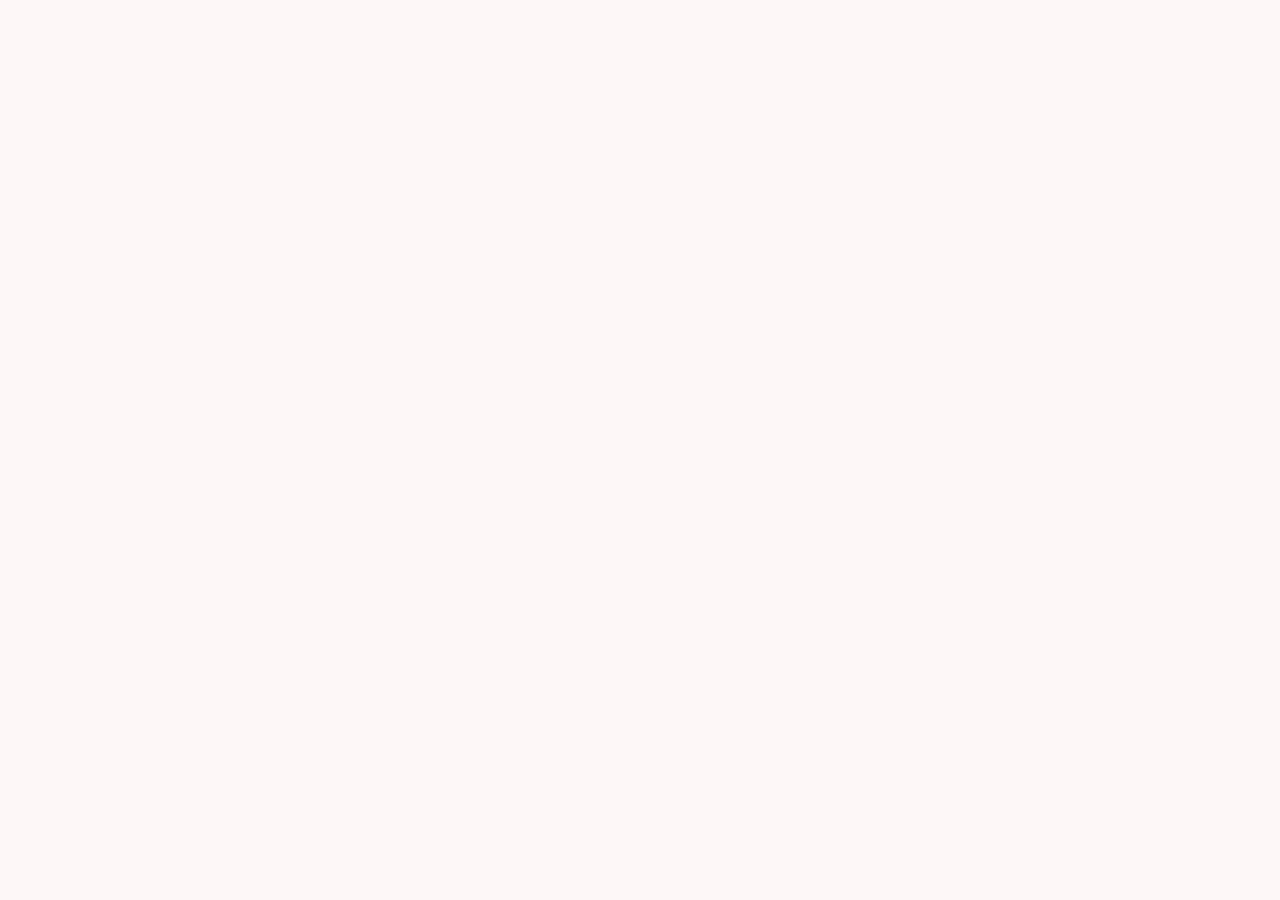
==== commit de09a8ac: "Add files via upload" ====
--- a/index.html
+++ b/index.html
@@ -6,8 +6,8 @@
 <meta name="apple-mobile-web-app-title" content="Presidente"><meta name="apple-mobile-web-app-status-bar-style" content="default">
 <link rel="manifest" href="manifest.webmanifest"><link rel="apple-touch-icon" href="assets/icones/apple-touch-icon.png"><link rel="icon" href="assets/icones/icon-192.png">
 <title>Presidente · Lumanoids</title>
-<link rel="stylesheet" href="css/style.css">
-</head><body><div id="app"></div>
+<link rel="stylesheet" href="css/style.css?v=6.0">
+</head><body><div id="app"></div><button id="dn" class="dn" data-a="scrolldn" aria-label="Rolar para baixo"></button>
 <script src="https://cdn.jsdelivr.net/npm/@supabase/supabase-js@2.45.4/dist/umd/supabase.js"></script>
-<script src="js/ui.js"></script><script src="js/supabase.js"></script><script src="js/app.js"></script>
-</body></html>
+<script src="js/ui.js?v=6.0"></script><script src="js/supabase.js?v=6.0"></script><script src="js/app.js?v=6.0"></script>
+<script>document.getElementById("dn").innerHTML=ic("dn",26)</script></body></html>
--- a/css/style.css
+++ b/css/style.css
@@ -72,3 +72,57 @@
 .stc{background:#fff;border-radius:18px;padding:14px 8px;text-align:center}.stc small{display:block;color:var(--mu);font-size:12px;margin:6px 0 2px}.stc b{display:block;font-size:16px}.stc span{color:var(--r);font-weight:700;font-size:13px}
 .lgbg{min-height:100vh;background:linear-gradient(180deg,#fff 0,#fdeaea 100%)}.flag{display:block;margin:0 auto 14px;border-radius:8px;box-shadow:0 4px 14px #0002;border:1px solid #eee}
 .lg h1{letter-spacing:2px}
+/* ===== v5: visual profissional (referências) ===== */
+:root{--r2:#B71C1C;--sh:0 4px 18px rgba(183,28,28,.09)}
+body{background:#fdf7f7}
+.hdr{position:relative;background:radial-gradient(120% 140% at 88% -25%,#ef5350 0,transparent 55%),linear-gradient(135deg,#B71C1C,#D32F2F 60%,#C62828);padding:calc(16px + env(safe-area-inset-top)) 16px 34px;border-radius:0 0 34px 34px;gap:12px;box-shadow:0 10px 28px rgba(183,28,28,.28)}
+.ht2{flex:1;min-width:0}.hdr h1{font-size:22px;font-weight:800;letter-spacing:.4px;line-height:1.1}.hdr h1.c{text-align:center}
+.hdr .hb{width:44px;height:44px;border-radius:50%;background:rgba(255,255,255,.16);border:1px solid rgba(255,255,255,.28);align-items:center;justify-content:center;padding:0;transition:transform .15s,background .15s}.hdr .hb:active{transform:scale(.92);background:rgba(255,255,255,.3)}
+.hdr .hb.hm{width:auto;border-radius:16px;padding:0 14px}
+.pill{display:inline-flex;align-items:center;gap:6px;font-size:11.5px;font-weight:700;letter-spacing:.8px;background:rgba(255,255,255,.2);border-radius:12px;padding:4px 10px;margin-top:6px}.pill i{width:8px;height:8px;border-radius:50%;background:#fff;opacity:.45}.pill.on i{opacity:1;animation:dot 1.2s infinite}
+main{margin-top:-20px;position:relative}
+.card,.row,.camp,.tl,.stc,.mi,.st3>div,.hero{background:#fff;border:1px solid #f7e4e4;box-shadow:var(--sh)}
+.card,.camp,.stc{border-radius:22px}.row{border-radius:18px}
+.row.sel{background:linear-gradient(90deg,#fff7e0,#fff);border-color:#f0cf85}.row.low{background:#fff3f3}
+.pos{min-width:38px;height:38px;border-radius:12px;font-weight:800;background:#f1f1f3;color:#555}
+.p1{background:linear-gradient(145deg,#f6c453,#d99a1e);color:#fff}.p2{background:linear-gradient(145deg,#c4c4c4,#8f8f8f);color:#fff}.p3{background:linear-gradient(145deg,#dc9553,#b5662a);color:#fff}
+.pts{background:#fdeaea;color:var(--r2);border-radius:14px;padding:7px 12px;font-weight:800}.row.sel .pts{background:#fbeccb;color:#a66a00}
+.btn{border:1.5px solid #f1c7c7;background:#fff;color:var(--r2);box-shadow:var(--sh);border-radius:20px;min-height:58px}
+.btn:active{transform:scale(.98);background:#fdeaea;color:var(--r2);border-color:#f1c7c7}.btn:active .ic{color:var(--r)}
+.btn.p{background:linear-gradient(135deg,#ef4b4b,#c62828);color:#fff;border:0;box-shadow:0 10px 22px rgba(211,47,47,.35)}.btn.p:active{background:linear-gradient(135deg,#d93636,#a81f1f);color:#fff}.btn.p:active .ic{color:#fff}
+.btn.s{min-height:40px;border-radius:14px;box-shadow:none}.btn.back{margin-top:22px}
+.hero{display:flex;align-items:center;gap:16px;border-radius:26px;padding:22px 18px;margin-bottom:14px;width:100%;text-align:left;font:inherit;color:var(--tx)}
+.hico{width:84px;height:84px;border-radius:50%;background:#fdeaea;display:flex;align-items:center;justify-content:center;flex:none}
+.hero b{display:block;font-size:20px;font-weight:800;color:#1f2a44;line-height:1.2}.hero small{display:block;color:var(--mu);margin-top:6px;font-size:14px}
+.hero.blink{border:2px solid var(--r);animation:blink 1.2s ease-in-out infinite}.hero.off .hico{background:#f4f1f1}.hero.off .ic{color:#c9a5a5}
+.ico{width:40px;height:40px;border-radius:50%;background:#fdeaea;display:flex;align-items:center;justify-content:center;margin:0 auto 6px;flex:none}
+.st3{display:grid;grid-template-columns:repeat(3,1fr);gap:10px;margin-bottom:14px}.st3>div{border-radius:20px;padding:12px 6px;text-align:center;font-size:12.5px;color:var(--mu);min-width:0}
+.st3 b{display:block;font-size:24px;color:var(--r2);font-weight:800;line-height:1.1}.st3 b.n{font-size:19px;overflow:hidden;text-overflow:ellipsis}
+.cta{display:flex;align-items:center;justify-content:center;gap:10px;width:100%;padding:20px 18px;border:0;border-radius:24px;background:linear-gradient(135deg,#f04848,#c62828);color:#fff;font:700 19px Inter,system-ui,sans-serif;box-shadow:0 12px 24px rgba(211,47,47,.35);margin-bottom:14px;position:relative;transition:transform .15s}.cta .ic{color:#fff}.cta .ch{position:absolute;right:16px;display:flex}.cta:active{transform:scale(.98)}
+.mg{display:grid;grid-template-columns:1fr 1fr;gap:10px}
+.mi{display:flex;align-items:center;gap:10px;padding:14px 10px;border-radius:22px;text-align:left;font:inherit;color:var(--tx);min-width:0;transition:transform .15s}.mi:active{transform:scale(.98)}
+.mi .ico{margin:0;width:46px;height:46px}.mi b{display:block;font-size:16px;font-weight:700;color:#1f2a44}.mi small{display:block;color:var(--mu);font-size:12.5px;line-height:1.25}.mi>div{flex:1;min-width:0}.ch .ic{color:#555}
+.camp{padding:18px;gap:14px}.camp>.ic{width:64px;height:64px;padding:14px;border-radius:50%;background:#fdeaea;box-sizing:border-box}.camp b{font-size:28px;font-weight:800;color:var(--r2)}.camp small{color:var(--mu)}
+.dh{display:flex;flex-wrap:wrap;align-items:center;gap:14px;padding:18px}.dht{width:76px;height:76px;border-radius:50%;background:#fdeaea;display:flex;align-items:center;justify-content:center;flex:none}.dht .ic{color:#e0a21a}
+.dhx{flex:1;min-width:150px}.dhx small{color:var(--mu);display:block}.dhx>b{display:block;font-size:clamp(26px,9vw,38px);font-weight:800;color:var(--r2);line-height:1.1;overflow-wrap:anywhere}.dhx span{font-size:14px;color:var(--mu)}
+.dchip{background:#fdeaea;border-radius:16px;padding:10px 14px;text-align:center;color:var(--r2);font-size:13px}.dchip b{display:block;font-size:15px}
+.stc{padding:16px 8px}.stc b{font-size:20px;font-weight:800;color:#1f2a44;overflow-wrap:anywhere}.stc.gold{background:linear-gradient(180deg,#fff8e4,#fff);border-color:#f3dc9d}.stc.gold .ic{color:#e0a21a}.stc.gold span{color:#b97c00}.stc.pink{background:linear-gradient(180deg,#fff0f0,#fff)}
+.sh2{display:flex;align-items:center;gap:10px}.sh2 span{margin-left:auto;font-weight:400;font-size:14px}
+.ib{width:38px;height:38px;border-radius:12px;border:1.5px solid #f1c7c7;background:#fff;display:flex;align-items:center;justify-content:center;flex:none;padding:0}.ib .ic{width:18px;height:18px}.ib:active{background:#fdeaea}.ib.off .ic{color:#aaa}
+.rb{display:flex;gap:6px}
+select.sel{width:100%;padding:14px;border-radius:16px;border:1.5px solid #f1c7c7;font:16px Inter,system-ui,sans-serif;background:#fff;margin-bottom:10px;color:var(--tx)}
+.foot{margin-top:30px;display:flex;justify-content:center;align-items:center;gap:6px}.foot .ic{fill:var(--r)}
+.tl{border-radius:18px}
+.gal2{display:grid;grid-template-columns:repeat(4,1fr);gap:10px;margin-bottom:14px}
+.gal2 button{position:relative;background:#fff;border:2px solid #f1d3d3;border-radius:18px;padding:8px 4px 6px;display:flex;flex-direction:column;align-items:center;gap:4px;font:700 12px Inter,system-ui,sans-serif;color:var(--mu);transition:transform .15s,box-shadow .15s}
+.gal2 img{width:100%;aspect-ratio:1;border-radius:50%;object-fit:cover;background:#f5f5f5}
+.gal2 button:active{transform:scale(.96)}.gal2 button.on{border-color:var(--r);background:#fdeaea;color:var(--r2);box-shadow:0 0 0 3px rgba(211,47,47,.18)}
+.gal2 button.on:after{content:"✓";position:absolute;top:-6px;right:-6px;width:22px;height:22px;border-radius:50%;background:var(--r);color:#fff;font-size:13px;display:flex;align-items:center;justify-content:center}
+/* ===== v6 ===== */
+::-webkit-scrollbar{width:10px}::-webkit-scrollbar-track{background:#fde8e8}::-webkit-scrollbar-thumb{background:#D32F2F;border-radius:8px;border:2px solid #fde8e8}
+@-moz-document url-prefix(){html{scrollbar-color:#D32F2F #fde8e8}}
+.dn{position:fixed;right:14px;bottom:calc(16px + env(safe-area-inset-bottom));width:46px;height:46px;border-radius:50%;border:0;background:linear-gradient(135deg,#ef4b4b,#c62828);box-shadow:0 8px 18px rgba(211,47,47,.4);display:none;align-items:center;justify-content:center;z-index:15;padding:0;animation:bob 1.4s ease-in-out infinite}.dn.show{display:flex}.dn .ic{color:#fff}@keyframes bob{50%{transform:translateY(4px)}}
+.acc{background:#fff;border:1px solid #f7e4e4;border-radius:20px;box-shadow:var(--sh);margin-bottom:10px;overflow:hidden}.acc.open{border-color:#f1c7c7}
+.acch{display:flex;align-items:center;gap:10px;width:100%;padding:12px;background:none;border:0;text-align:left;font:inherit;color:var(--tx)}.acch .ico{margin:0;width:38px;height:38px}.acch .nm{flex:1;min-width:0;font-weight:700}.acch small{display:block;color:var(--mu);font-weight:400;font-size:12.5px}
+.accb{padding:0 12px 12px;animation:in .25s ease}.accb .btn{margin-bottom:8px;min-height:50px}.chip2{font-size:11px;font-weight:700;background:#fdeaea;color:var(--r2);border-radius:10px;padding:3px 8px;white-space:nowrap}
+.lb{display:block;font-weight:600;margin-bottom:6px;font-size:14px;color:var(--mu)}.gal2 svg{width:100%;height:auto;aspect-ratio:1}
